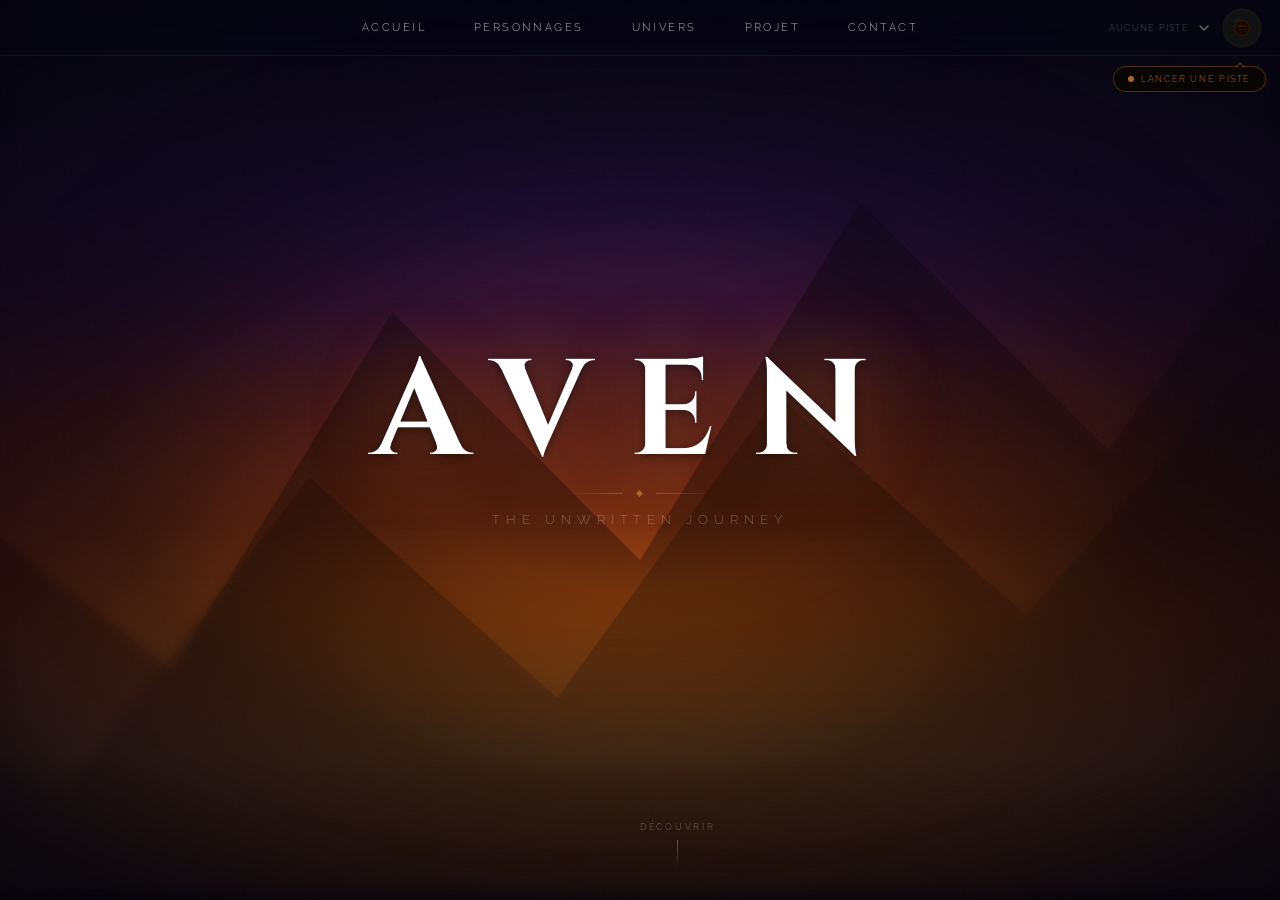
==== index.html @ 2e031a5d "d" ====
<!DOCTYPE html>
<html lang="fr">
<head>
  <meta charset="UTF-8"/>
  <meta name="viewport" content="width=device-width, initial-scale=1.0"/>
  <title>Aven — The Unwritten Journey</title>
  <link rel="preconnect" href="https://fonts.googleapis.com"/>
  <link rel="preconnect" href="https://fonts.gstatic.com" crossorigin/>
  <link href="https://fonts.googleapis.com/css2?family=Cinzel:wght@400;700&family=Raleway:wght@200;300;400;500&display=swap" rel="stylesheet"/>
  <style>
    *, *::before, *::after { margin:0; padding:0; box-sizing:border-box; }
    :root { --nav-h:56px; }
    html, body { width:100%; height:100%; overflow:hidden; background:#06060f; }
    .svg-defs { position:absolute; width:0; height:0; overflow:hidden; }

    /* ══ SCROLL ROOT ══════════════════════════════════
       scroll-behavior: smooth → le navigateur anime
       le scrollTo() avec son propre easing fluide.
       scroll-snap-type: y mandatory → ancrage aux sections
       Les deux ensemble donnent un scroll smooth + magnétique.
    ═════════════════════════════════════════════════ */
    .scroll-root {
      width:100%; height:100vh;
      overflow-y:scroll; overflow-x:hidden;
      scroll-behavior:smooth;
      scroll-snap-type:y mandatory;
      scrollbar-width:none;
    }
    .scroll-root::-webkit-scrollbar { display:none; }

    section {
      width:100vw; height:100vh;
      scroll-snap-align:start;
      position:relative; overflow:hidden;
    }

    /* ══ NAVBAR ══ */
    nav {
      position:fixed; top:0; left:0; right:0; z-index:200;
      height:var(--nav-h);
      display:flex; align-items:center; justify-content:center; gap:3rem;
      background:rgba(6,6,15,.4);
      backdrop-filter:blur(16px) saturate(1.4);
      -webkit-backdrop-filter:blur(16px) saturate(1.4);
      border-bottom:.5px solid rgba(255,255,255,.06);
      opacity:0; animation:fadeUp .8s ease .1s forwards;
    }
    nav a {
      font-family:'Raleway',sans-serif; font-weight:300;
      font-size:11px; letter-spacing:.22em; text-transform:uppercase;
      color:rgba(255,255,255,.68); text-decoration:none;
      transition:color .3s; position:relative;
    }
    nav a::after {
      content:''; position:absolute; bottom:-3px; left:0; right:0;
      height:.5px; background:rgba(200,120,48,.8);
      transform:scaleX(0); transform-origin:center; transition:transform .35s ease;
    }
    nav a:hover { color:#fff; }
    nav a:hover::after { transform:scaleX(1); }

    /* ══ VINYL ZONE ══ */
    .vinyl-zone {
      position:absolute; right:18px;
      display:flex; align-items:center; gap:9px;
    }
    .track-info { display:flex; align-items:center; gap:6px; }
    #track-label {
      font-family:'Raleway',sans-serif; font-size:9px; font-weight:300;
      letter-spacing:.14em; text-transform:uppercase;
      color:rgba(255,255,255,.3); max-width:130px;
      overflow:hidden; white-space:nowrap; text-overflow:ellipsis; transition:color .4s;
    }
    #track-label.on { color:rgba(200,120,48,.8); }
    .chevron-btn {
      background:none; border:none; cursor:pointer; padding:2px 4px;
      display:flex; align-items:center; opacity:.4; transition:opacity .2s; color:white;
    }
    .chevron-btn:hover { opacity:.9; }
    .chevron-btn svg { width:10px; height:10px; fill:currentColor; transition:transform .25s; }
    .chevron-btn.open svg { transform:rotate(180deg); }

    /* ══ DISQUE ══ */
    .vinyl { position:relative; width:40px; height:40px; cursor:pointer; flex-shrink:0; }
    .disc-wrap {
      width:40px; height:40px; border-radius:50%; overflow:hidden;
      transform-origin:center;
      animation:spin 4s linear infinite;
      animation-play-state:paused;
      transition:box-shadow .5s;
    }
    .vinyl.spinning .disc-wrap {
      animation-play-state:running;
      box-shadow:0 0 10px rgba(200,120,48,.5);
    }
    @keyframes spin { to { transform:rotate(360deg); } }
    .disc-wrap img, .disc-wrap svg.vinyl-svg { width:40px; height:40px; display:block; }
    .vinyl-icon {
      position:absolute; inset:0; border-radius:50%;
      display:flex; align-items:center; justify-content:center;
      background:rgba(0,0,0,.45); opacity:0; transition:opacity .2s;
    }
    .vinyl:hover .vinyl-icon { opacity:1; }
    .vinyl-icon svg { width:13px; height:13px; fill:rgba(255,255,255,.92); }

    /* ══ POPUP VINYL ══════════════════════════════════
       IMPORTANT : position:fixed hors de la nav pour
       éviter le clipping dû au backdrop-filter.
       Positionné juste sous la barre, aligné à droite
       sur le disque avec une flèche pointant vers le haut.
    ═════════════════════════════════════════════════ */
    #vinyl-popup {
      position:fixed;
      top:calc(var(--nav-h) + 10px);
      right:14px;
      z-index:300;
      background:rgba(10,6,2,.9);
      border:.5px solid rgba(200,120,48,.35);
      border-radius:20px;
      padding:7px 14px;
      display:flex; align-items:center; gap:7px;
      white-space:nowrap;
      pointer-events:none;
      opacity:0; transform:translateY(-6px);
      transition:opacity .5s ease, transform .5s ease;
    }
    #vinyl-popup.visible { opacity:1; transform:translateY(0); }

    /* Flèche pointant VERS LE HAUT (vers le disque dans la nav) */
    #vinyl-popup::before {
      content:'';
      position:absolute;
      bottom:100%; right:20px;
      border:5px solid transparent;
      border-bottom-color:rgba(200,120,48,.35);
    }
    /* Deuxième triangle pour fermer le gap optique */
    #vinyl-popup::after {
      content:'';
      position:absolute;
      bottom:calc(100% - 1px); right:21px;
      border:4px solid transparent;
      border-bottom-color:rgba(10,6,2,.9);
    }

    .popup-dot {
      width:6px; height:6px; border-radius:50%;
      background:rgba(200,120,48,.85); flex-shrink:0;
      animation:dotPulse 1.6s ease-in-out infinite;
    }
    @keyframes dotPulse { 0%,100%{opacity:.5;transform:scale(1)} 50%{opacity:1;transform:scale(1.3)} }
    .popup-text {
      font-family:'Raleway',sans-serif; font-size:9px; font-weight:300;
      letter-spacing:.18em; text-transform:uppercase;
      color:rgba(200,120,48,.85);
    }

    /* ══ DROPDOWN ══ */
    .dropdown {
      position:fixed; top:calc(var(--nav-h) + 6px); right:16px; width:220px; z-index:400;
      background:rgba(8,8,20,.88);
      backdrop-filter:blur(20px) saturate(1.4); -webkit-backdrop-filter:blur(20px) saturate(1.4);
      border:.5px solid rgba(255,255,255,.08); border-radius:8px; overflow:hidden;
      opacity:0; transform:translateY(-8px); pointer-events:none;
      transition:opacity .22s ease, transform .22s ease;
    }
    .dropdown.open { opacity:1; transform:translateY(0); pointer-events:all; }
    .dropdown-header {
      padding:10px 14px 8px;
      font-family:'Raleway',sans-serif; font-size:8px; letter-spacing:.18em; text-transform:uppercase;
      color:rgba(255,255,255,.25); border-bottom:.5px solid rgba(255,255,255,.06);
    }
    .track-item {
      display:flex; align-items:center; gap:10px; padding:9px 14px;
      cursor:pointer; transition:background .15s;
    }
    .track-item:hover { background:rgba(255,255,255,.05); }
    .track-item.active { background:rgba(200,120,48,.08); }
    .track-thumb { width:26px; height:26px; border-radius:4px; overflow:hidden; flex-shrink:0; }
    .track-thumb img { width:26px; height:26px; display:block; }
    .track-meta { flex:1; min-width:0; }
    .track-title {
      font-family:'Raleway',sans-serif; font-size:10px;
      color:rgba(255,255,255,.75); overflow:hidden; white-space:nowrap; text-overflow:ellipsis;
    }
    .track-item.active .track-title { color:rgba(200,120,48,.95); }
    .playing-dot {
      width:5px; height:5px; border-radius:50%; background:rgba(200,120,48,.9);
      flex-shrink:0; opacity:0; animation:blink 1.4s ease-in-out infinite;
    }
    .track-item.active .playing-dot { opacity:1; }
    @keyframes blink { 0%,100%{opacity:.5} 50%{opacity:1} }

    /* ══ SECTION 1 — HERO ══ */
    .hero { display:flex; align-items:center; justify-content:center; }
    .bg { position:absolute; inset:-60px; will-change:transform; }
    .bg-gradient {
      position:absolute; inset:0;
      background:linear-gradient(to bottom,
        #03030b 0%,#090618 9%,#150d28 18%,#200f38 27%,
        #341230 37%,#541e1a 47%,#7c3010 57%,
        #b85210 65%,#d67020 72%,#e28a34 78%,
        #c46a1a 86%,#7c381a 93%,#1e0c04 100%);
    }
    .bg-shape { position:absolute; inset:0; display:flex; align-items:flex-end; }
    .bg-shape svg { width:100%; height:100%; }
    .bg-r, .bg-b {
      position:absolute; inset:-60px; will-change:transform; pointer-events:none;
      opacity:.7; mix-blend-mode:screen;
      -webkit-mask-image:radial-gradient(ellipse 84% 80% at 50% 50%, transparent 38%, rgba(0,0,0,.65) 62%, black 84%);
      mask-image:        radial-gradient(ellipse 84% 80% at 50% 50%, transparent 38%, rgba(0,0,0,.65) 62%, black 84%);
    }
    .bg-r { filter:url(#ca-red); }
    .bg-b { filter:url(#ca-blue); }
    .bg-r .bg-gradient, .bg-b .bg-gradient {
      position:absolute; inset:0;
      background:linear-gradient(to bottom,
        #03030b 0%,#090618 9%,#150d28 18%,#200f38 27%,
        #341230 37%,#541e1a 47%,#7c3010 57%,
        #b85210 65%,#d67020 72%,#e28a34 78%,
        #c46a1a 86%,#7c381a 93%,#1e0c04 100%);
    }
    .bg-r .bg-shape, .bg-b .bg-shape { position:absolute; inset:0; display:flex; align-items:flex-end; }
    .bg-r .bg-shape svg, .bg-b .bg-shape svg { width:100%; height:100%; }
    .vignette {
      position:absolute; inset:0; z-index:3; pointer-events:none;
      background:radial-gradient(ellipse 68% 64% at 50% 48%, transparent 28%, rgba(3,3,11,.62) 62%, rgba(3,3,11,.94) 100%);
    }
    .edge-blur {
      position:absolute; inset:0; z-index:4; pointer-events:none;
      backdrop-filter:blur(7px); -webkit-backdrop-filter:blur(7px);
      -webkit-mask-image:radial-gradient(ellipse 70% 66% at 50% 48%, transparent 34%, rgba(0,0,0,.55) 54%, black 76%);
      mask-image:        radial-gradient(ellipse 70% 66% at 50% 48%, transparent 34%, rgba(0,0,0,.55) 54%, black 76%);
    }
    .noise {
      position:absolute; inset:0; z-index:5; pointer-events:none; opacity:.03;
      background-image:url("data:image/svg+xml,%3Csvg viewBox='0 0 200 200' xmlns='http://www.w3.org/2000/svg'%3E%3Cfilter id='n'%3E%3CfeTurbulence type='fractalNoise' baseFrequency='.85' numOctaves='4' stitchTiles='stitch'/%3E%3C/filter%3E%3Crect width='100%25' height='100%25' filter='url(%23n)'/%3E%3C/svg%3E");
      background-size:180px;
    }
    .hero-content {
      position:relative; z-index:10;
      display:flex; flex-direction:column; align-items:center; text-align:center;
      margin-top:calc(var(--nav-h) / -2); user-select:none;
      opacity:0; transform:translateY(14px);
      animation:fadeUp 1.4s cubic-bezier(.22,1,.36,1) .4s forwards;
    }
    .logo-text {
      font-family:'Cinzel',serif; font-weight:700;
      font-size:clamp(74px,11.5vw,136px); letter-spacing:.28em; color:#fff; line-height:1;
      text-shadow:0 0 80px rgba(200,120,48,.42),0 0 160px rgba(200,120,48,.14),0 2px 8px rgba(0,0,0,.55);
    }
    .ornament { display:flex; align-items:center; gap:14px; margin-top:10px; }
    .orn-l { height:.5px; width:56px; background:linear-gradient(to right,transparent,rgba(200,120,48,.52)); }
    .orn-l.r { background:linear-gradient(to left,transparent,rgba(200,120,48,.52)); }
    .orn-d { width:5px; height:5px; background:rgba(200,120,48,.72); transform:rotate(45deg); }
    .subtitle {
      font-family:'Raleway',sans-serif; font-weight:200;
      font-size:clamp(10px,1.2vw,13px); letter-spacing:.46em;
      color:rgba(255,255,255,.42); text-transform:uppercase; margin-top:16px;
    }
    .scroll-hint {
      position:absolute; bottom:32px; left:50%; transform:translateX(-50%);
      z-index:10; display:flex; flex-direction:column; align-items:center; gap:8px;
      cursor:pointer; opacity:0; animation:fadeUp 1s ease 2.2s forwards;
    }
    .scroll-hint span {
      font-family:'Raleway',sans-serif; font-size:9px;
      letter-spacing:.3em; text-transform:uppercase; color:rgba(255,255,255,.26); transition:color .3s;
    }
    .scroll-hint:hover span { color:rgba(255,255,255,.5); }
    .scroll-line {
      width:1px; height:28px;
      background:linear-gradient(to bottom,rgba(255,255,255,.3),transparent);
      animation:pulse 2.2s ease-in-out infinite;
    }

    /* ══ SECTION 2 — DÉCOUVRIR ══ */
    .discover {
      background:#07070f;
      display:flex; flex-direction:column; align-items:center; justify-content:center;
      padding:calc(var(--nav-h) + 32px) 48px 40px; gap:16px;
    }
    .section-label {
      font-family:'Raleway',sans-serif; font-weight:200;
      font-size:9px; letter-spacing:.35em; text-transform:uppercase;
      color:rgba(255,255,255,.22); margin-bottom:4px; align-self:flex-start;
    }
    .cards-grid {
      width:100%; max-width:1000px; flex:1;
      display:grid; grid-template-columns:1fr 1fr; grid-template-rows:1.1fr .9fr; gap:14px;
    }
    .card {
      position:relative; overflow:hidden; border-radius:6px;
      cursor:pointer; text-decoration:none;
      border:.5px solid rgba(255,255,255,.06);
      transition:border-color .3s, transform .35s cubic-bezier(.22,1,.36,1);
    }
    .card:hover { border-color:rgba(255,255,255,.14); transform:translateY(-3px); }
    .card-univers { grid-column:1 / -1; }
    .card-img {
      position:absolute; inset:0; background-size:cover; background-position:center;
      transition:transform .6s cubic-bezier(.22,1,.36,1), filter .4s;
      filter:brightness(.55) saturate(.8);
    }
    .card:hover .card-img { transform:scale(1.04); filter:brightness(.7) saturate(1); }
    .card-overlay {
      position:absolute; inset:0;
      background:linear-gradient(to top,rgba(4,4,12,.85) 0%,transparent 60%);
    }
    .card-body { position:absolute; bottom:0; left:0; right:0; padding:18px 20px; }
    .card-tag {
      font-family:'Raleway',sans-serif; font-size:8px; font-weight:400;
      letter-spacing:.22em; text-transform:uppercase; color:rgba(200,120,48,.8); margin-bottom:6px;
    }
    .card-name {
      font-family:'Cinzel',serif; font-weight:400;
      font-size:clamp(18px,2.2vw,28px); letter-spacing:.12em; color:#fff;
      text-shadow:0 2px 12px rgba(0,0,0,.6);
    }
    .card-univers .card-name { font-size:clamp(22px,3vw,38px); }

    @keyframes fadeUp { to { opacity:1; transform:translateY(0); } }
    @keyframes pulse  { 0%,100%{opacity:.3} 50%{opacity:.7} }
  </style>
</head>
<body>

<svg class="svg-defs" xmlns="http://www.w3.org/2000/svg">
  <defs>
    <filter id="ca-red"  color-interpolation-filters="sRGB">
      <feColorMatrix type="matrix" values="1 0 0 0 0  0 0 0 0 0  0 0 0 0 0  0 0 0 1 0"/>
    </filter>
    <filter id="ca-blue" color-interpolation-filters="sRGB">
      <feColorMatrix type="matrix" values="0 0 0 0 0  0 0 0 0 0  0 0 1 0 0  0 0 0 1 0"/>
    </filter>
  </defs>
</svg>

<!-- POPUP VINYL — position:fixed hors de la nav pour éviter le clipping backdrop-filter -->
<div id="vinyl-popup">
  <div class="popup-dot"></div>
  <span class="popup-text">Lancer une piste</span>
</div>

<!-- NAVBAR -->
<nav>
  <a href="index.html">Accueil</a>
  <a href="personnages.html">Personnages</a>
  <a href="univers.html">Univers</a>
  <a href="projet.html">Projet</a>
  <a href="contact.html">Contact</a>

  <div class="vinyl-zone">
    <div class="track-info">
      <span id="track-label">Aucune piste</span>
      <button class="chevron-btn" id="chevron-btn" aria-label="Liste des pistes">
        <svg viewBox="0 0 10 6"><path d="M1 1l4 4 4-4" stroke="currentColor" stroke-width="1.5" fill="none" stroke-linecap="round"/></svg>
      </button>
    </div>
    <div class="vinyl" id="vinyl">
      <div class="disc-wrap" id="disc-wrap">
        <svg id="vinyl-svg" class="vinyl-svg" viewBox="0 0 100 100" xmlns="http://www.w3.org/2000/svg">
          <circle cx="50" cy="50" r="50" fill="#111"/>
          <circle cx="50" cy="50" r="47" fill="none" stroke="#1e1e1e" stroke-width=".9"/>
          <circle cx="50" cy="50" r="43" fill="none" stroke="#1e1e1e" stroke-width=".9"/>
          <circle cx="50" cy="50" r="38" fill="none" stroke="#1a1a1a" stroke-width=".7"/>
          <circle cx="50" cy="50" r="33" fill="none" stroke="#1e1e1e" stroke-width=".7"/>
          <circle cx="50" cy="50" r="28" fill="none" stroke="#1a1a1a" stroke-width=".6"/>
          <circle cx="50" cy="50" r="23" fill="none" stroke="#1e1e1e" stroke-width=".6"/>
          <ellipse cx="38" cy="30" rx="8" ry="3.5" fill="white" opacity=".04" transform="rotate(-25 38 30)"/>
          <circle cx="50" cy="50" r="19" fill="#180a02"/>
          <circle cx="50" cy="50" r="18.5" fill="none" stroke="rgba(200,120,48,.45)" stroke-width=".7"/>
          <text x="50" y="48"   text-anchor="middle" font-family="'Cinzel',serif" font-size="5.5" fill="rgba(200,120,48,.85)" letter-spacing=".5">AVEN</text>
          <text x="50" y="55.5" text-anchor="middle" font-family="sans-serif"      font-size="2.6" fill="rgba(200,120,48,.4)"  letter-spacing=".8">JOURNEY</text>
          <circle cx="50" cy="50" r="3" fill="#0a0a0a"/>
        </svg>
        <img id="cover-img" src="" alt="" style="display:none;border-radius:50%;object-fit:cover;"/>
      </div>
      <div class="vinyl-icon">
        <svg id="i-play"  viewBox="0 0 24 24"><polygon points="6,3 20,12 6,21"/></svg>
        <svg id="i-pause" viewBox="0 0 24 24" style="display:none"><rect x="5" y="4" width="4" height="16"/><rect x="15" y="4" width="4" height="16"/></svg>
      </div>
    </div>
  </div>
</nav>

<!-- DROPDOWN -->
<div class="dropdown" id="dropdown">
  <div class="dropdown-header">Pistes</div>
  <div id="track-list"></div>
</div>

<!-- SCROLL ROOT -->
<div class="scroll-root" id="scroll-root">

  <section class="hero">
    <div class="bg" id="bg">
      <div class="bg-gradient"></div>
      <div class="bg-shape">
        <svg viewBox="0 0 1400 800" preserveAspectRatio="xMidYMax slice" xmlns="http://www.w3.org/2000/svg">
          <polygon points="0,800 180,420 360,560 520,300 700,480 860,220 1040,400 1200,180 1400,350 1400,800" fill="rgba(0,0,0,.32)"/>
          <polygon points="0,800 120,550 280,650 460,420 640,580 800,360 980,520 1140,340 1300,480 1400,440 1400,800" fill="rgba(0,0,0,.22)"/>
          <rect x="0" y="720" width="1400" height="80" fill="rgba(0,0,0,.45)"/>
          <rect x="60" y="680" width="6" height="40" fill="rgba(0,0,0,.5)"/>
          <polygon points="63,640 48,685 78,685" fill="rgba(0,0,0,.5)"/>
          <rect x="1320" y="675" width="6" height="45" fill="rgba(0,0,0,.5)"/>
          <polygon points="1323,632 1308,680 1338,680" fill="rgba(0,0,0,.5)"/>
          <rect x="1350" y="688" width="5" height="32" fill="rgba(0,0,0,.4)"/>
          <polygon points="1352,654 1340,692 1365,692" fill="rgba(0,0,0,.4)"/>
        </svg>
      </div>
    </div>
    <div class="bg-r" id="bg-r">
      <div class="bg-gradient"></div>
      <div class="bg-shape">
        <svg viewBox="0 0 1400 800" preserveAspectRatio="xMidYMax slice" xmlns="http://www.w3.org/2000/svg">
          <polygon points="0,800 180,420 360,560 520,300 700,480 860,220 1040,400 1200,180 1400,350 1400,800" fill="rgba(0,0,0,.32)"/>
          <polygon points="0,800 120,550 280,650 460,420 640,580 800,360 980,520 1140,340 1300,480 1400,440 1400,800" fill="rgba(0,0,0,.22)"/>
          <rect x="0" y="720" width="1400" height="80" fill="rgba(0,0,0,.45)"/>
          <rect x="60" y="680" width="6" height="40" fill="rgba(0,0,0,.5)"/>
          <polygon points="63,640 48,685 78,685" fill="rgba(0,0,0,.5)"/>
          <rect x="1320" y="675" width="6" height="45" fill="rgba(0,0,0,.5)"/>
          <polygon points="1323,632 1308,680 1338,680" fill="rgba(0,0,0,.5)"/>
        </svg>
      </div>
    </div>
    <div class="bg-b" id="bg-b">
      <div class="bg-gradient"></div>
      <div class="bg-shape">
        <svg viewBox="0 0 1400 800" preserveAspectRatio="xMidYMax slice" xmlns="http://www.w3.org/2000/svg">
          <polygon points="0,800 180,420 360,560 520,300 700,480 860,220 1040,400 1200,180 1400,350 1400,800" fill="rgba(0,0,0,.32)"/>
          <polygon points="0,800 120,550 280,650 460,420 640,580 800,360 980,520 1140,340 1300,480 1400,440 1400,800" fill="rgba(0,0,0,.22)"/>
          <rect x="0" y="720" width="1400" height="80" fill="rgba(0,0,0,.45)"/>
          <rect x="60" y="680" width="6" height="40" fill="rgba(0,0,0,.5)"/>
          <polygon points="63,640 48,685 78,685" fill="rgba(0,0,0,.5)"/>
          <rect x="1320" y="675" width="6" height="45" fill="rgba(0,0,0,.5)"/>
          <polygon points="1323,632 1308,680 1338,680" fill="rgba(0,0,0,.5)"/>
        </svg>
      </div>
    </div>
    <div class="vignette"></div>
    <div class="edge-blur"></div>
    <div class="noise"></div>
    <div class="hero-content">
      <div class="logo-text">AVEN</div>
      <div class="ornament">
        <div class="orn-l"></div><div class="orn-d"></div><div class="orn-l r"></div>
      </div>
      <p class="subtitle">The Unwritten Journey</p>
    </div>
    <div class="scroll-hint" id="scroll-hint">
      <span>Découvrir</span>
      <div class="scroll-line"></div>
    </div>
  </section>

  <section class="discover">
    <p class="section-label">Explorer l'univers</p>
    <div class="cards-grid">

      <a class="card card-univers" href="univers.html">
        <div class="card-img" style="background:linear-gradient(135deg,#0a0820 0%,#1a1040 35%,#0e2030 65%,#080a1a 100%);">
          <svg style="position:absolute;inset:0;width:100%;height:100%;opacity:.5" viewBox="0 0 800 300" xmlns="http://www.w3.org/2000/svg">
            <circle cx="80"  cy="60"  r="1.2" fill="white" opacity=".9"/>
            <circle cx="210" cy="30"  r=".8"  fill="white" opacity=".7"/>
            <circle cx="340" cy="80"  r="1.5" fill="white" opacity=".8"/>
            <circle cx="500" cy="20"  r="1"   fill="white" opacity=".6"/>
            <circle cx="620" cy="55"  r="1.3" fill="white" opacity=".85"/>
            <circle cx="720" cy="35"  r=".9"  fill="white" opacity=".7"/>
            <circle cx="150" cy="120" r=".7"  fill="white" opacity=".5"/>
            <circle cx="400" cy="140" r="1.1" fill="white" opacity=".75"/>
            <circle cx="560" cy="100" r=".8"  fill="white" opacity=".6"/>
            <circle cx="680" cy="130" r="1.4" fill="white" opacity=".8"/>
            <circle cx="50"  cy="180" r=".9"  fill="white" opacity=".55"/>
            <circle cx="280" cy="200" r="1"   fill="white" opacity=".65"/>
            <circle cx="750" cy="180" r=".7"  fill="white" opacity=".6"/>
            <line x1="80"  y1="60"  x2="210" y2="30"  stroke="rgba(180,160,255,.15)" stroke-width=".8"/>
            <line x1="210" y1="30"  x2="340" y2="80"  stroke="rgba(180,160,255,.15)" stroke-width=".8"/>
            <line x1="500" y1="20"  x2="620" y2="55"  stroke="rgba(180,160,255,.12)" stroke-width=".8"/>
            <line x1="340" y1="80"  x2="500" y2="20"  stroke="rgba(180,160,255,.1)"  stroke-width=".8"/>
            <line x1="400" y1="140" x2="560" y2="100" stroke="rgba(180,160,255,.12)" stroke-width=".8"/>
            <line x1="560" y1="100" x2="680" y2="130" stroke="rgba(180,160,255,.1)"  stroke-width=".8"/>
          </svg>
        </div>
        <div class="card-overlay"></div>
        <div class="card-body">
          <p class="card-tag">Lore & Worldbuilding</p>
          <h2 class="card-name">Univers</h2>
        </div>
      </a>

      <a class="card" href="personnages.html">
        <div class="card-img" style="background:linear-gradient(135deg,#1a0a10 0%,#3a1020 40%,#1e0c14 100%);">
          <svg style="position:absolute;inset:0;width:100%;height:100%;opacity:.45" viewBox="0 0 400 300" xmlns="http://www.w3.org/2000/svg">
            <ellipse cx="140" cy="100" rx="18" ry="20" fill="rgba(255,200,160,.6)"/>
            <rect x="122" y="118" width="36" height="80" rx="6" fill="rgba(255,200,160,.4)"/>
            <ellipse cx="260" cy="90"  rx="16" ry="18" fill="rgba(180,220,255,.6)"/>
            <rect x="244" y="106" width="32" height="75" rx="5" fill="rgba(180,220,255,.4)"/>
            <ellipse cx="200" cy="108" rx="14" ry="16" fill="rgba(255,220,180,.5)"/>
            <rect x="186" y="122" width="28" height="70" rx="5" fill="rgba(255,220,180,.3)"/>
          </svg>
        </div>
        <div class="card-overlay"></div>
        <div class="card-body">
          <p class="card-tag">Casting</p>
          <h2 class="card-name">Personnages</h2>
        </div>
      </a>

      <a class="card" href="projet.html">
        <div class="card-img" style="background:linear-gradient(135deg,#080e1a 0%,#0e1e30 40%,#0a1420 100%);">
          <svg style="position:absolute;inset:0;width:100%;height:100%;opacity:.4" viewBox="0 0 400 300" xmlns="http://www.w3.org/2000/svg">
            <rect x="100" y="60" width="200" height="180" rx="4" fill="none" stroke="rgba(200,180,140,.4)" stroke-width="1.5"/>
            <rect x="108" y="68" width="184" height="164" rx="3" fill="none" stroke="rgba(200,180,140,.2)" stroke-width=".8"/>
            <line x1="130" y1="100" x2="270" y2="100" stroke="rgba(200,180,140,.3)"  stroke-width=".8"/>
            <line x1="130" y1="116" x2="270" y2="116" stroke="rgba(200,180,140,.25)" stroke-width=".8"/>
            <line x1="130" y1="132" x2="240" y2="132" stroke="rgba(200,180,140,.2)"  stroke-width=".8"/>
            <line x1="130" y1="148" x2="260" y2="148" stroke="rgba(200,180,140,.2)"  stroke-width=".8"/>
            <line x1="130" y1="164" x2="220" y2="164" stroke="rgba(200,180,140,.15)" stroke-width=".8"/>
            <rect x="100" y="60" width="8" height="180" rx="4" fill="rgba(200,140,60,.25)"/>
          </svg>
        </div>
        <div class="card-overlay"></div>
        <div class="card-body">
          <p class="card-tag">Light Novel</p>
          <h2 class="card-name">Projet</h2>
        </div>
      </a>

    </div>
  </section>

</div>

<audio id="player" preload="metadata"></audio>

<script>
/* ══ COVERS ══ */
function makeCover(c1,c2){
  return 'data:image/svg+xml;charset=utf-8,'+encodeURIComponent(
    `<svg xmlns='http://www.w3.org/2000/svg' viewBox='0 0 100 100'>
      <polygon points='0,0 100,0 0,100' fill='${c1}'/>
      <polygon points='100,0 100,100 0,100' fill='${c2}'/>
    </svg>`);
}
const tracks=[
  {title:'Sunken Era',src:'sunken_era.mp3',cover:'sunken_era.jpg'},
  {title:'Le Désert de Sel',    src:null,cover:makeCover('#1a3a8c','#7a20c8')},
  {title:'Nuit à Albarossa',   src:null,cover:makeCover('#0e4a2e','#1e6888')},
];

/* ══ DOM ══ */
const player     = document.getElementById('player');
const vinyl      = document.getElementById('vinyl');
const vinylSvg   = document.getElementById('vinyl-svg');
const coverImg   = document.getElementById('cover-img');
const trackLabel = document.getElementById('track-label');
const trackList  = document.getElementById('track-list');
const dropdown   = document.getElementById('dropdown');
const chevronBtn = document.getElementById('chevron-btn');
const iPlay      = document.getElementById('i-play');
const iPause     = document.getElementById('i-pause');
const scrollRoot = document.getElementById('scroll-root');
const scrollHint = document.getElementById('scroll-hint');
const vinylPopup = document.getElementById('vinyl-popup');

let currentIdx=-1, isPlaying=false, ddOpen=false;
/* currentSection sert à bloquer le wheel quand le smooth scroll tourne encore */
let currentSection=0, scrollLocked=false;

/* ── Build dropdown ── */
tracks.forEach((t,i)=>{
  const el=document.createElement('div');
  el.className='track-item';
  el.innerHTML=`<div class="track-thumb"><img src="${t.cover}" alt="${t.title}"></div>
    <div class="track-meta"><div class="track-title">${t.title}</div></div>
    <div class="playing-dot"></div>`;
  el.addEventListener('click',()=>selectTrack(i));
  trackList.appendChild(el);
});

/* ── Popup : apparaît 2.5s après chargement si rien joué ── */
const popupTimer=setTimeout(()=>{ if(currentIdx===-1) vinylPopup.classList.add('visible'); },2500);
function hidePopup(){ vinylPopup.classList.remove('visible'); clearTimeout(popupTimer); }

/* ── Sélection piste ── */
function selectTrack(idx){
  hidePopup();
  currentIdx=idx;
  const t=tracks[idx];
  vinylSvg.style.display='none';
  coverImg.src=t.cover; coverImg.style.display='block';
  trackLabel.textContent=t.title; trackLabel.classList.add('on');
  if(t.src){ player.src=t.src; player.play().then(()=>setState(true)).catch(()=>setState(true)); }
  else{ setState(true); }
  document.querySelectorAll('.track-item').forEach((el,i)=>el.classList.toggle('active',i===idx));
  closeDropdown();
}

function setState(on){
  isPlaying=on;
  vinyl.classList.toggle('spinning',on);
  iPlay.style.display =on?'none' :'block';
  iPause.style.display=on?'block':'none';
}

vinyl.addEventListener('click',()=>{
  if(currentIdx===-1){toggleDropdown();return;}
  if(isPlaying){ if(tracks[currentIdx].src) player.pause(); setState(false); }
  else         { if(tracks[currentIdx].src) player.play().catch(()=>{}); setState(true); }
});
player.addEventListener('ended',()=>selectTrack((currentIdx+1)%tracks.length));

/* ── Dropdown ── */
function openDropdown() { ddOpen=true;  dropdown.classList.add('open');    chevronBtn.classList.add('open');    hidePopup(); }
function closeDropdown(){ ddOpen=false; dropdown.classList.remove('open'); chevronBtn.classList.remove('open'); }
function toggleDropdown(){ ddOpen?closeDropdown():openDropdown(); }
chevronBtn.addEventListener('click',e=>{e.stopPropagation();toggleDropdown();});
document.addEventListener('click',e=>{
  if(ddOpen&&!dropdown.contains(e.target)&&!chevronBtn.contains(e.target)) closeDropdown();
});

/* ══ SCROLL SMOOTH + SNAP ════════════════════════════════════════════════
   On laisse CSS scroll-snap gérer l'ancrage.
   On intercale juste un debounce sur la molette pour que chaque coup
   de roue = exactement un changement de section, proprement animé
   par scroll-behavior:smooth du navigateur (easing natif = très fluide).
══════════════════════════════════════════════════════════════════════════ */
const SECTIONS=2;

function goTo(idx){
  idx=Math.max(0,Math.min(SECTIONS-1,idx));
  if(idx===currentSection||scrollLocked) return;
  scrollLocked=true;
  currentSection=idx;
  scrollRoot.scrollTo({top:idx*scrollRoot.clientHeight,behavior:'smooth'});
  /* Le smooth scroll natif dure ~500-800ms selon le navigateur */
  setTimeout(()=>{ scrollLocked=false; },900);
  /* Stoppe le parallax en section 2 */
  if(idx>0){tx=0;ty=0;}
}

/* Molette : un tick = une section */
let wheelDelta=0, wheelTimer=null;
scrollRoot.addEventListener('wheel',e=>{
  e.preventDefault();
  wheelDelta+=e.deltaY;
  clearTimeout(wheelTimer);
  wheelTimer=setTimeout(()=>{
    if(Math.abs(wheelDelta)>20) goTo(currentSection+(wheelDelta>0?1:-1));
    wheelDelta=0;
  },60);
},{passive:false});

/* Clavier */
document.addEventListener('keydown',e=>{
  if(e.key==='ArrowDown'||e.key==='PageDown') goTo(currentSection+1);
  if(e.key==='ArrowUp'  ||e.key==='PageUp'  ) goTo(currentSection-1);
});

/* Bouton Découvrir */
scrollHint.addEventListener('click',()=>goTo(1));

/* ══ PARALLAX ════════════════════════════════════════════════════════════ */
const bg=document.getElementById('bg');
const bgR=document.getElementById('bg-r');
const bgB=document.getElementById('bg-b');
const FORCE=32,SMOOTH=0.055,CA_OFF=6;
let tx=0,ty=0,cx=0,cy=0;

document.addEventListener('mousemove',e=>{
  if(currentSection!==0) return;
  tx=(e.clientX/innerWidth -.5)*FORCE;
  ty=(e.clientY/innerHeight-.5)*FORCE;
});

(function raf(){
  cx+=(tx-cx)*SMOOTH; cy+=(ty-cy)*SMOOTH;
  const sc='scale(1.08)';
  bg.style.transform =`translate(${cx}px,${cy}px) ${sc}`;
  bgR.style.transform=`translate(${cx-CA_OFF}px,${cy-2}px) ${sc}`;
  bgB.style.transform=`translate(${cx+CA_OFF}px,${cy+2}px) ${sc}`;
  requestAnimationFrame(raf);
})();

/* Sauvegarde état audio avant navigation */
window.addEventListener('beforeunload',()=>{
  if(currentIdx>=0){
    sessionStorage.setItem('aven-player',JSON.stringify({
      idx:currentIdx, playing:isPlaying,
      time:tracks[currentIdx].src?player.currentTime:0
    }));
  }
});
</script>
</body>
</html>
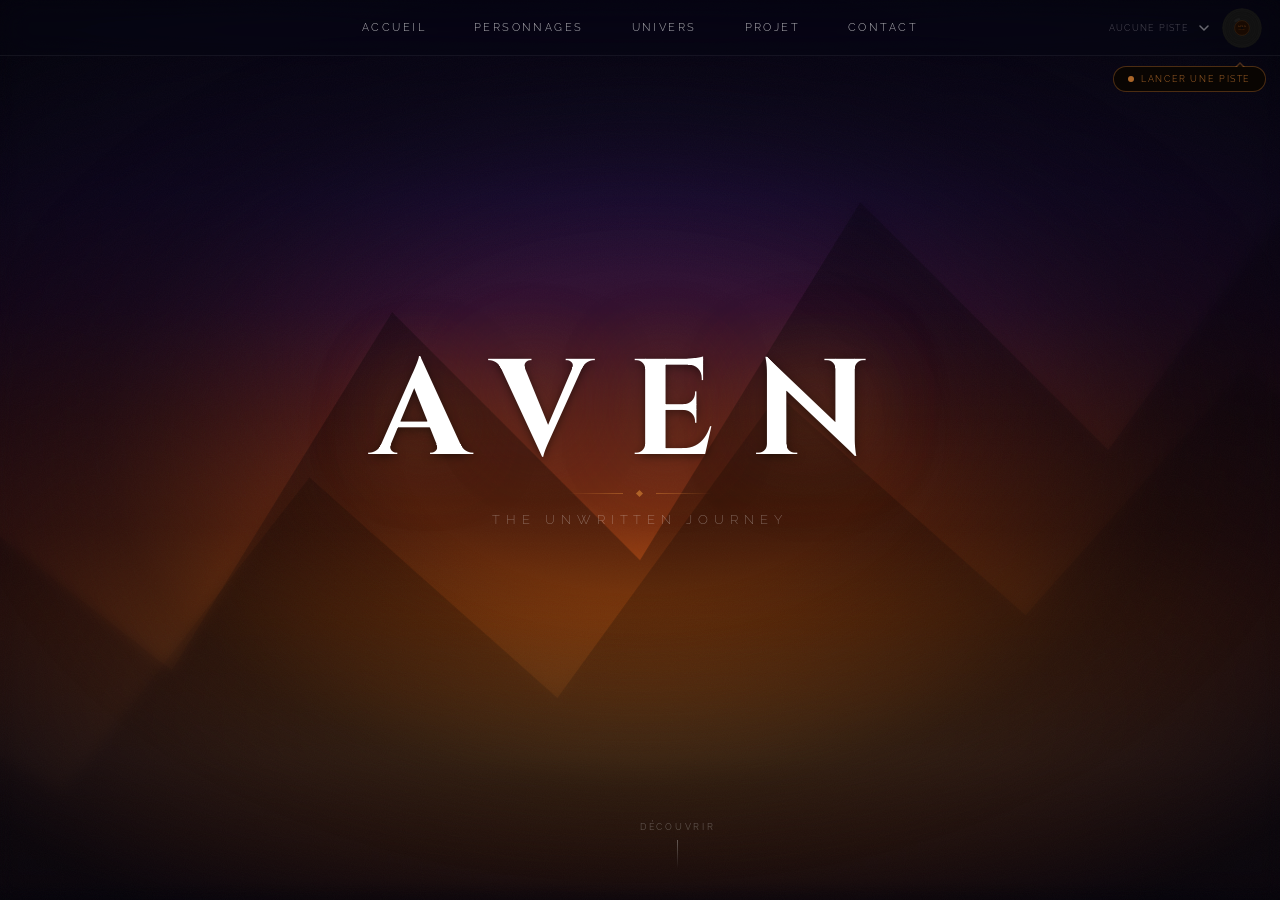
==== commit a3555bd8: "2" ====
--- a/index.html
+++ b/index.html
@@ -61,8 +61,10 @@
 
     /* ══ VINYL ZONE ══ */
     .vinyl-zone {
-      position:absolute; right:18px;
+      position:fixed; right:18px; top:0;
+      height:var(--nav-h);
       display:flex; align-items:center; gap:9px;
+      z-index:201;
     }
     .track-info { display:flex; align-items:center; gap:6px; }
     #track-label {
@@ -579,6 +581,26 @@
   trackList.appendChild(el);
 });
 
+/* ── Restauration sessionStorage (retour depuis une autre page) ── */
+try{
+  const saved=JSON.parse(sessionStorage.getItem('aven-player')||'null');
+  if(saved&&saved.idx>=0&&saved.idx<tracks.length){
+    const t=tracks[saved.idx];
+    currentIdx=saved.idx;
+    vinylSvg.style.display='none';
+    coverImg.src=t.cover; coverImg.style.display='block';
+    trackLabel.textContent=t.title; trackLabel.classList.add('on');
+    document.querySelectorAll('.track-item').forEach((el,i)=>el.classList.toggle('active',i===saved.idx));
+    if(t.src&&saved.playing){
+      player.src=t.src;
+      if(saved.time) player.currentTime=saved.time;
+      player.play().then(()=>setState(true)).catch(()=>setState(saved.playing));
+    } else {
+      setState(saved.playing||false);
+    }
+  }
+}catch(e){}
+
 /* ── Popup : apparaît 2.5s après chargement si rien joué ── */
 const popupTimer=setTimeout(()=>{ if(currentIdx===-1) vinylPopup.classList.add('visible'); },2500);
 function hidePopup(){ vinylPopup.classList.remove('visible'); clearTimeout(popupTimer); }
@@ -609,7 +631,10 @@
   if(isPlaying){ if(tracks[currentIdx].src) player.pause(); setState(false); }
   else         { if(tracks[currentIdx].src) player.play().catch(()=>{}); setState(true); }
 });
-player.addEventListener('ended',()=>selectTrack((currentIdx+1)%tracks.length));
+player.addEventListener('ended',()=>{
+  if(tracks.length===1){ player.currentTime=0; player.play().catch(()=>{}); }
+  else { selectTrack((currentIdx+1)%tracks.length); }
+});
 
 /* ── Dropdown ── */
 function openDropdown() { ddOpen=true;  dropdown.classList.add('open');    chevronBtn.classList.add('open');    hidePopup(); }
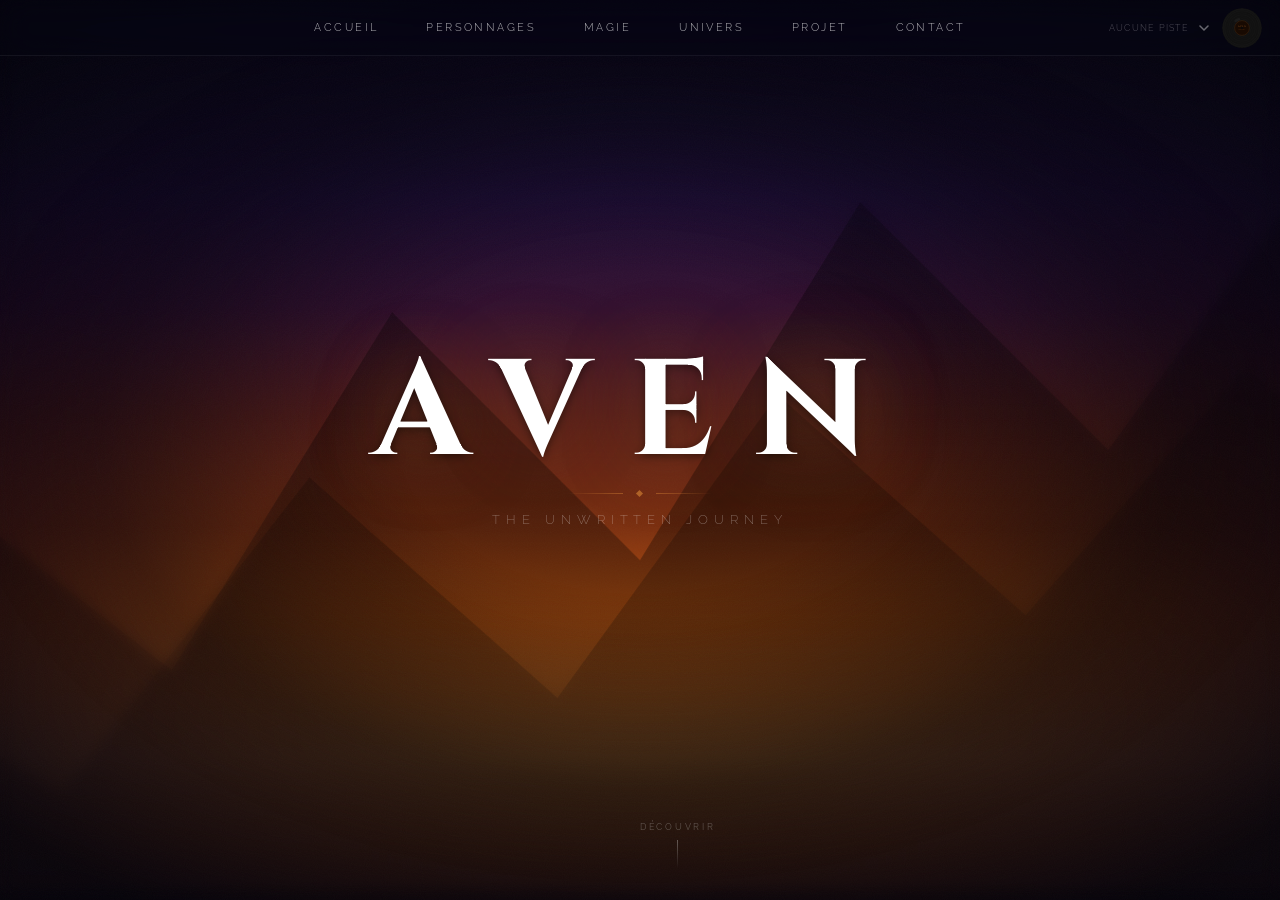
==== commit 3815450e: "6" ====
--- a/index.html
+++ b/index.html
@@ -348,6 +348,7 @@
 <nav>
   <a href="index.html">Accueil</a>
   <a href="personnages.html">Personnages</a>
+  <a href="magie.html">Magie</a>
   <a href="univers.html">Univers</a>
   <a href="projet.html">Projet</a>
   <a href="contact.html">Contact</a>
@@ -546,7 +547,7 @@
     </svg>`);
 }
 const tracks=[
-  {title:'Sunken Era',src:'sunken_era.mp3',cover:'sunken_era.jpg'},
+  {title:'Aube sur la Montagne',src:null,cover:makeCover('#c84030','#e8a020')},
   {title:'Le Désert de Sel',    src:null,cover:makeCover('#1a3a8c','#7a20c8')},
   {title:'Nuit à Albarossa',   src:null,cover:makeCover('#0e4a2e','#1e6888')},
 ];
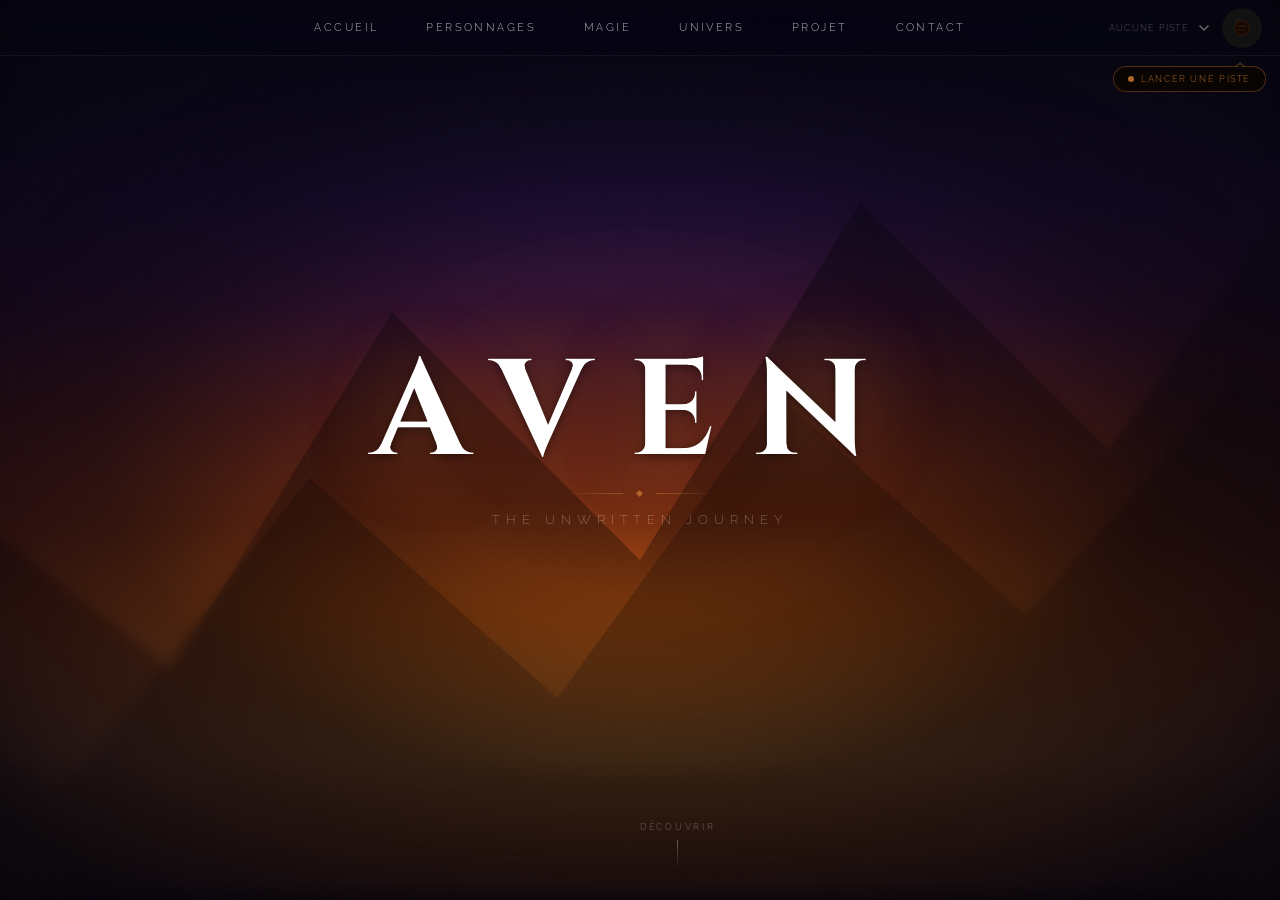
==== commit c57a5a03: "9" ====
--- a/index.html
+++ b/index.html
@@ -323,7 +323,85 @@
 
     @keyframes fadeUp { to { opacity:1; transform:translateY(0); } }
     @keyframes pulse  { 0%,100%{opacity:.3} 50%{opacity:.7} }
-  </style>
+  
+
+    /* nav-links wrapper (créé par JS hamburger) */
+    .nav-links { display:flex; align-items:center; gap:3rem; }
+    .nav-hamburger { display:none; }
+    /* ══ RESPONSIVE ══════════════════════════════════════════════ */
+    @media (max-width: 900px) {
+      nav { gap: 1.8rem; }
+    }
+    @media (max-width: 680px) {
+      /* Hamburger menu */
+      .nav-links { display:none; flex-direction:column; position:fixed; top:var(--nav-h); left:0; right:0; z-index:199; background:rgba(6,6,15,.97); backdrop-filter:blur(20px); -webkit-backdrop-filter:blur(20px); border-bottom:.5px solid rgba(255,255,255,.06); padding:16px 0; gap:0; }
+      .nav-links.open { display:flex; }
+      .nav-links a { padding:13px 28px; font-size:12px; letter-spacing:.2em; border-bottom:.5px solid rgba(255,255,255,.04); color:rgba(255,255,255,.7); }
+      .nav-links a:last-child { border:none; }
+      .nav-hamburger { display:flex; flex-direction:column; gap:5px; cursor:pointer; padding:8px; margin-left:auto; z-index:202; position:fixed; left:16px; top:50%; transform:translateY(-50%); margin-top:0; margin-left:0; }
+      .nav-hamburger.fixed { top:calc(var(--nav-h)/2); }
+      .ham-line { width:22px; height:1.5px; background:rgba(255,255,255,.65); border-radius:2px; transition:transform .3s, opacity .3s; }
+      .nav-hamburger.open .ham-line:nth-child(1) { transform:translateY(6.5px) rotate(45deg); }
+      .nav-hamburger.open .ham-line:nth-child(2) { opacity:0; }
+      .nav-hamburger.open .ham-line:nth-child(3) { transform:translateY(-6.5px) rotate(-45deg); }
+      /* Reduce vinyl zone */
+      .vinyl-zone { right:12px; }
+      #track-label { max-width:80px; display:none; }
+    }
+    /* ── index.html ── */
+    @media (max-width:680px) {
+      .logo-text { font-size:clamp(48px,16vw,80px) !important; letter-spacing:.18em !important; }
+      .subtitle { letter-spacing:.28em !important; }
+      .cards-grid { grid-template-columns:1fr !important; grid-template-rows:auto !important; gap:12px !important; }
+      .card-univers { grid-column:1 !important; }
+      .discover { padding:calc(var(--nav-h) + 20px) 20px 28px !important; gap:12px !important; }
+    }
+    /* ── personnages ── */
+    @media (max-width:680px) {
+      .chars-grid { grid-template-columns:repeat(2,1fr) !important; gap:10px !important; }
+      .page-inner { padding:28px 20px 60px !important; }
+      .filter-bar { gap:5px !important; }
+      #char-panel { width:100vw !important; border-left:none !important; border-top:.5px solid rgba(255,255,255,.07); }
+      .panel-header { padding:20px 20px 14px !important; }
+      .cs-section-header { padding:13px 20px !important; }
+      .cs-section-inner { padding:0 20px 18px !important; }
+    }
+    @media (max-width:400px) {
+      .chars-grid { grid-template-columns:1fr !important; }
+    }
+    /* ── magie ── */
+    @media (max-width:900px) {
+      .magic-grid { grid-template-columns:repeat(2,1fr) !important; }
+      .page-inner { padding:24px 24px 20px !important; }
+    }
+    @media (max-width:560px) {
+      .magic-grid { grid-template-columns:1fr !important; overflow-y:auto; }
+      .magic-card { min-height:160px; }
+    }
+    /* ── univers ── */
+    @media (max-width:680px) {
+      .conts-grid { grid-template-columns:repeat(2,1fr) !important; gap:10px !important; }
+      .page-inner { padding:28px 20px 40px !important; }
+      .map-hint-text { display:none; }
+    }
+    @media (max-width:420px) {
+      .conts-grid { grid-template-columns:1fr !important; }
+    }
+    /* ── continent pages ── */
+    @media (max-width:680px) {
+      .continent-layout { grid-template-columns:1fr !important; }
+      .page-inner { padding:28px 24px 60px !important; }
+      .cont-minimap { display:none; }
+      .bc-link { font-size:8px; letter-spacing:.1em; }
+      .back-btn { padding:6px 12px !important; font-size:8px !important; }
+    }
+    /* ── modal ── */
+    @media (max-width:680px) {
+      #magic-modal { width:100vw !important; max-height:95vh !important; top:auto !important; bottom:0 !important; left:0 !important; transform:none !important; border-radius:10px 10px 0 0 !important; }
+      #magic-modal.open { transform:none !important; }
+    }
+
+    </style>
 </head>
 <body>
 
@@ -547,7 +625,7 @@
     </svg>`);
 }
 const tracks=[
-  {title:'Aube sur la Montagne',src:null,cover:makeCover('#c84030','#e8a020')},
+  {title:'Sunken Era',src:'sunken_era.mp3',cover:'sunken_era.jpg'},
   {title:'Le Désert de Sel',    src:null,cover:makeCover('#1a3a8c','#7a20c8')},
   {title:'Nuit à Albarossa',   src:null,cover:makeCover('#0e4a2e','#1e6888')},
 ];
@@ -718,6 +796,33 @@
     }));
   }
 });
+
+/* ── Hamburger responsive ── */
+(function(){
+  var nav = document.querySelector('nav');
+  if(!nav) return;
+  // Wrap all <a> inside nav into .nav-links div
+  var links = nav.querySelectorAll('a');
+  var wrapper = document.createElement('div');
+  wrapper.className = 'nav-links';
+  links.forEach(function(a){ wrapper.appendChild(a); });
+  nav.insertBefore(wrapper, nav.firstChild);
+  // Create hamburger
+  var ham = document.createElement('div');
+  ham.className = 'nav-hamburger fixed';
+  ham.setAttribute('aria-label','Menu');
+  ham.innerHTML = '<div class="ham-line"></div><div class="ham-line"></div><div class="ham-line"></div>';
+  nav.appendChild(ham);
+  ham.addEventListener('click', function(){
+    ham.classList.toggle('open');
+    wrapper.classList.toggle('open');
+  });
+  // Close on link click
+  wrapper.querySelectorAll('a').forEach(function(a){
+    a.addEventListener('click', function(){ ham.classList.remove('open'); wrapper.classList.remove('open'); });
+  });
+})();
+
 </script>
 </body>
 </html>
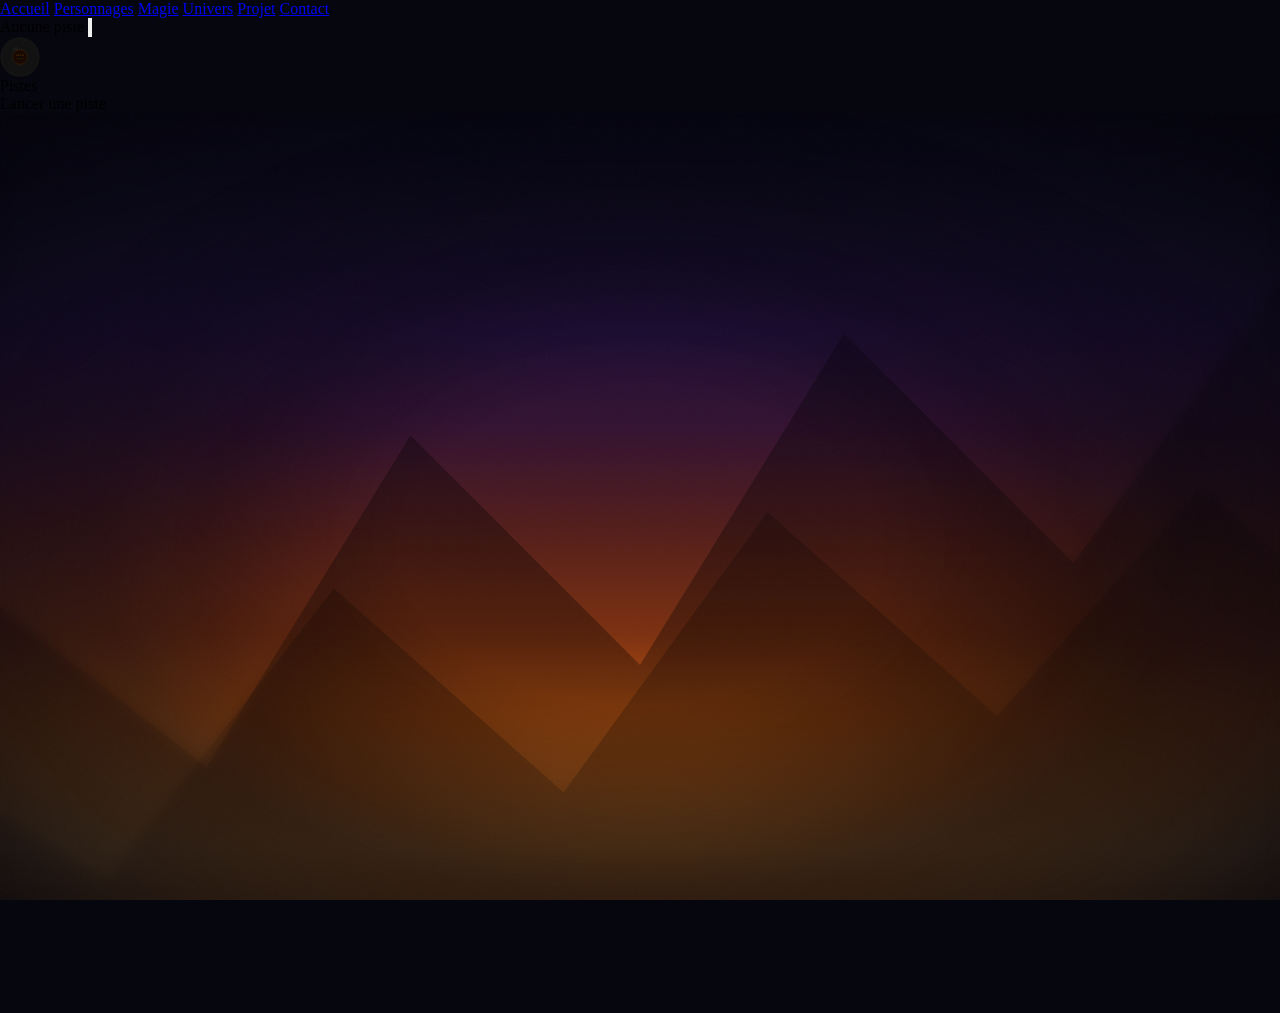
==== commit 095019bb: "10" ====
--- a/index.html
+++ b/index.html
@@ -6,9 +6,10 @@
   <title>Aven — The Unwritten Journey</title>
   <link rel="preconnect" href="https://fonts.googleapis.com"/>
   <link rel="preconnect" href="https://fonts.gstatic.com" crossorigin/>
-  <link href="https://fonts.googleapis.com/css2?family=Cinzel:wght@400;700&family=Raleway:wght@200;300;400;500&display=swap" rel="stylesheet"/>
-  <style>
-    *, *::before, *::after { margin:0; padding:0; box-sizing:border-box; }
+  <link href="https://fonts.googleapis.com/css2?family=Cinzel:wght@400;600;700&family=Raleway:wght@200;300;400;500&family=DM+Sans:wght@300;400&display=swap" rel="stylesheet"/>
+  <link rel="stylesheet" href="css/shared.css"/>
+  
+  <style>*, *::before, *::after { margin:0; padding:0; box-sizing:border-box; }
     :root { --nav-h:56px; }
     html, body { width:100%; height:100%; overflow:hidden; background:#06060f; }
     .svg-defs { position:absolute; width:0; height:0; overflow:hidden; }
@@ -34,54 +35,8 @@
       position:relative; overflow:hidden;
     }
 
-    /* ══ NAVBAR ══ */
-    nav {
-      position:fixed; top:0; left:0; right:0; z-index:200;
-      height:var(--nav-h);
-      display:flex; align-items:center; justify-content:center; gap:3rem;
-      background:rgba(6,6,15,.4);
-      backdrop-filter:blur(16px) saturate(1.4);
-      -webkit-backdrop-filter:blur(16px) saturate(1.4);
-      border-bottom:.5px solid rgba(255,255,255,.06);
-      opacity:0; animation:fadeUp .8s ease .1s forwards;
-    }
-    nav a {
-      font-family:'Raleway',sans-serif; font-weight:300;
-      font-size:11px; letter-spacing:.22em; text-transform:uppercase;
-      color:rgba(255,255,255,.68); text-decoration:none;
-      transition:color .3s; position:relative;
-    }
-    nav a::after {
-      content:''; position:absolute; bottom:-3px; left:0; right:0;
-      height:.5px; background:rgba(200,120,48,.8);
-      transform:scaleX(0); transform-origin:center; transition:transform .35s ease;
-    }
-    nav a:hover { color:#fff; }
-    nav a:hover::after { transform:scaleX(1); }
-
-    /* ══ VINYL ZONE ══ */
-    .vinyl-zone {
-      position:fixed; right:18px; top:0;
-      height:var(--nav-h);
-      display:flex; align-items:center; gap:9px;
-      z-index:201;
-    }
-    .track-info { display:flex; align-items:center; gap:6px; }
-    #track-label {
-      font-family:'Raleway',sans-serif; font-size:9px; font-weight:300;
-      letter-spacing:.14em; text-transform:uppercase;
-      color:rgba(255,255,255,.3); max-width:130px;
-      overflow:hidden; white-space:nowrap; text-overflow:ellipsis; transition:color .4s;
-    }
-    #track-label.on { color:rgba(200,120,48,.8); }
-    .chevron-btn {
-      background:none; border:none; cursor:pointer; padding:2px 4px;
-      display:flex; align-items:center; opacity:.4; transition:opacity .2s; color:white;
-    }
-    .chevron-btn:hover { opacity:.9; }
-    .chevron-btn svg { width:10px; height:10px; fill:currentColor; transition:transform .25s; }
-    .chevron-btn.open svg { transform:rotate(180deg); }
-
+    
+    
     /* ══ DISQUE ══ */
     .vinyl { position:relative; width:40px; height:40px; cursor:pointer; flex-shrink:0; }
     .disc-wrap {
@@ -94,8 +49,7 @@
     .vinyl.spinning .disc-wrap {
       animation-play-state:running;
       box-shadow:0 0 10px rgba(200,120,48,.5);
-    }
-    @keyframes spin { to { transform:rotate(360deg); } }
+    } }
     .disc-wrap img, .disc-wrap svg.vinyl-svg { width:40px; height:40px; display:block; }
     .vinyl-icon {
       position:absolute; inset:0; border-radius:50%;
@@ -105,94 +59,8 @@
     .vinyl:hover .vinyl-icon { opacity:1; }
     .vinyl-icon svg { width:13px; height:13px; fill:rgba(255,255,255,.92); }
 
-    /* ══ POPUP VINYL ══════════════════════════════════
-       IMPORTANT : position:fixed hors de la nav pour
-       éviter le clipping dû au backdrop-filter.
-       Positionné juste sous la barre, aligné à droite
-       sur le disque avec une flèche pointant vers le haut.
-    ═════════════════════════════════════════════════ */
-    #vinyl-popup {
-      position:fixed;
-      top:calc(var(--nav-h) + 10px);
-      right:14px;
-      z-index:300;
-      background:rgba(10,6,2,.9);
-      border:.5px solid rgba(200,120,48,.35);
-      border-radius:20px;
-      padding:7px 14px;
-      display:flex; align-items:center; gap:7px;
-      white-space:nowrap;
-      pointer-events:none;
-      opacity:0; transform:translateY(-6px);
-      transition:opacity .5s ease, transform .5s ease;
-    }
-    #vinyl-popup.visible { opacity:1; transform:translateY(0); }
-
-    /* Flèche pointant VERS LE HAUT (vers le disque dans la nav) */
-    #vinyl-popup::before {
-      content:'';
-      position:absolute;
-      bottom:100%; right:20px;
-      border:5px solid transparent;
-      border-bottom-color:rgba(200,120,48,.35);
-    }
-    /* Deuxième triangle pour fermer le gap optique */
-    #vinyl-popup::after {
-      content:'';
-      position:absolute;
-      bottom:calc(100% - 1px); right:21px;
-      border:4px solid transparent;
-      border-bottom-color:rgba(10,6,2,.9);
-    }
-
-    .popup-dot {
-      width:6px; height:6px; border-radius:50%;
-      background:rgba(200,120,48,.85); flex-shrink:0;
-      animation:dotPulse 1.6s ease-in-out infinite;
-    }
-    @keyframes dotPulse { 0%,100%{opacity:.5;transform:scale(1)} 50%{opacity:1;transform:scale(1.3)} }
-    .popup-text {
-      font-family:'Raleway',sans-serif; font-size:9px; font-weight:300;
-      letter-spacing:.18em; text-transform:uppercase;
-      color:rgba(200,120,48,.85);
-    }
-
-    /* ══ DROPDOWN ══ */
-    .dropdown {
-      position:fixed; top:calc(var(--nav-h) + 6px); right:16px; width:220px; z-index:400;
-      background:rgba(8,8,20,.88);
-      backdrop-filter:blur(20px) saturate(1.4); -webkit-backdrop-filter:blur(20px) saturate(1.4);
-      border:.5px solid rgba(255,255,255,.08); border-radius:8px; overflow:hidden;
-      opacity:0; transform:translateY(-8px); pointer-events:none;
-      transition:opacity .22s ease, transform .22s ease;
-    }
-    .dropdown.open { opacity:1; transform:translateY(0); pointer-events:all; }
-    .dropdown-header {
-      padding:10px 14px 8px;
-      font-family:'Raleway',sans-serif; font-size:8px; letter-spacing:.18em; text-transform:uppercase;
-      color:rgba(255,255,255,.25); border-bottom:.5px solid rgba(255,255,255,.06);
-    }
-    .track-item {
-      display:flex; align-items:center; gap:10px; padding:9px 14px;
-      cursor:pointer; transition:background .15s;
-    }
-    .track-item:hover { background:rgba(255,255,255,.05); }
-    .track-item.active { background:rgba(200,120,48,.08); }
-    .track-thumb { width:26px; height:26px; border-radius:4px; overflow:hidden; flex-shrink:0; }
-    .track-thumb img { width:26px; height:26px; display:block; }
-    .track-meta { flex:1; min-width:0; }
-    .track-title {
-      font-family:'Raleway',sans-serif; font-size:10px;
-      color:rgba(255,255,255,.75); overflow:hidden; white-space:nowrap; text-overflow:ellipsis;
-    }
-    .track-item.active .track-title { color:rgba(200,120,48,.95); }
-    .playing-dot {
-      width:5px; height:5px; border-radius:50%; background:rgba(200,120,48,.9);
-      flex-shrink:0; opacity:0; animation:blink 1.4s ease-in-out infinite;
-    }
-    .track-item.active .playing-dot { opacity:1; }
-    @keyframes blink { 0%,100%{opacity:.5} 50%{opacity:1} }
-
+    
+    
     /* ══ SECTION 1 — HERO ══ */
     .hero { display:flex; align-items:center; justify-content:center; }
     .bg { position:absolute; inset:-60px; will-change:transform; }
@@ -320,109 +188,9 @@
       text-shadow:0 2px 12px rgba(0,0,0,.6);
     }
     .card-univers .card-name { font-size:clamp(22px,3vw,38px); }
-
-    @keyframes fadeUp { to { opacity:1; transform:translateY(0); } }
-    @keyframes pulse  { 0%,100%{opacity:.3} 50%{opacity:.7} }
-  
-
-    /* nav-links wrapper (créé par JS hamburger) */
-    .nav-links { display:flex; align-items:center; gap:3rem; }
-    .nav-hamburger { display:none; }
-    /* ══ RESPONSIVE ══════════════════════════════════════════════ */
-    @media (max-width: 900px) {
-      nav { gap: 1.8rem; }
-    }
-    @media (max-width: 680px) {
-      /* Hamburger menu */
-      .nav-links { display:none; flex-direction:column; position:fixed; top:var(--nav-h); left:0; right:0; z-index:199; background:rgba(6,6,15,.97); backdrop-filter:blur(20px); -webkit-backdrop-filter:blur(20px); border-bottom:.5px solid rgba(255,255,255,.06); padding:16px 0; gap:0; }
-      .nav-links.open { display:flex; }
-      .nav-links a { padding:13px 28px; font-size:12px; letter-spacing:.2em; border-bottom:.5px solid rgba(255,255,255,.04); color:rgba(255,255,255,.7); }
-      .nav-links a:last-child { border:none; }
-      .nav-hamburger { display:flex; flex-direction:column; gap:5px; cursor:pointer; padding:8px; margin-left:auto; z-index:202; position:fixed; left:16px; top:50%; transform:translateY(-50%); margin-top:0; margin-left:0; }
-      .nav-hamburger.fixed { top:calc(var(--nav-h)/2); }
-      .ham-line { width:22px; height:1.5px; background:rgba(255,255,255,.65); border-radius:2px; transition:transform .3s, opacity .3s; }
-      .nav-hamburger.open .ham-line:nth-child(1) { transform:translateY(6.5px) rotate(45deg); }
-      .nav-hamburger.open .ham-line:nth-child(2) { opacity:0; }
-      .nav-hamburger.open .ham-line:nth-child(3) { transform:translateY(-6.5px) rotate(-45deg); }
-      /* Reduce vinyl zone */
-      .vinyl-zone { right:12px; }
-      #track-label { max-width:80px; display:none; }
-    }
-    /* ── index.html ── */
-    @media (max-width:680px) {
-      .logo-text { font-size:clamp(48px,16vw,80px) !important; letter-spacing:.18em !important; }
-      .subtitle { letter-spacing:.28em !important; }
-      .cards-grid { grid-template-columns:1fr !important; grid-template-rows:auto !important; gap:12px !important; }
-      .card-univers { grid-column:1 !important; }
-      .discover { padding:calc(var(--nav-h) + 20px) 20px 28px !important; gap:12px !important; }
-    }
-    /* ── personnages ── */
-    @media (max-width:680px) {
-      .chars-grid { grid-template-columns:repeat(2,1fr) !important; gap:10px !important; }
-      .page-inner { padding:28px 20px 60px !important; }
-      .filter-bar { gap:5px !important; }
-      #char-panel { width:100vw !important; border-left:none !important; border-top:.5px solid rgba(255,255,255,.07); }
-      .panel-header { padding:20px 20px 14px !important; }
-      .cs-section-header { padding:13px 20px !important; }
-      .cs-section-inner { padding:0 20px 18px !important; }
-    }
-    @media (max-width:400px) {
-      .chars-grid { grid-template-columns:1fr !important; }
-    }
-    /* ── magie ── */
-    @media (max-width:900px) {
-      .magic-grid { grid-template-columns:repeat(2,1fr) !important; }
-      .page-inner { padding:24px 24px 20px !important; }
-    }
-    @media (max-width:560px) {
-      .magic-grid { grid-template-columns:1fr !important; overflow-y:auto; }
-      .magic-card { min-height:160px; }
-    }
-    /* ── univers ── */
-    @media (max-width:680px) {
-      .conts-grid { grid-template-columns:repeat(2,1fr) !important; gap:10px !important; }
-      .page-inner { padding:28px 20px 40px !important; }
-      .map-hint-text { display:none; }
-    }
-    @media (max-width:420px) {
-      .conts-grid { grid-template-columns:1fr !important; }
-    }
-    /* ── continent pages ── */
-    @media (max-width:680px) {
-      .continent-layout { grid-template-columns:1fr !important; }
-      .page-inner { padding:28px 24px 60px !important; }
-      .cont-minimap { display:none; }
-      .bc-link { font-size:8px; letter-spacing:.1em; }
-      .back-btn { padding:6px 12px !important; font-size:8px !important; }
-    }
-    /* ── modal ── */
-    @media (max-width:680px) {
-      #magic-modal { width:100vw !important; max-height:95vh !important; top:auto !important; bottom:0 !important; left:0 !important; transform:none !important; border-radius:10px 10px 0 0 !important; }
-      #magic-modal.open { transform:none !important; }
-    }
-
-    </style>
+ } 50%{opacity:.7} }</style>
 </head>
 <body>
-
-<svg class="svg-defs" xmlns="http://www.w3.org/2000/svg">
-  <defs>
-    <filter id="ca-red"  color-interpolation-filters="sRGB">
-      <feColorMatrix type="matrix" values="1 0 0 0 0  0 0 0 0 0  0 0 0 0 0  0 0 0 1 0"/>
-    </filter>
-    <filter id="ca-blue" color-interpolation-filters="sRGB">
-      <feColorMatrix type="matrix" values="0 0 0 0 0  0 0 0 0 0  0 0 1 0 0  0 0 0 1 0"/>
-    </filter>
-  </defs>
-</svg>
-
-<!-- POPUP VINYL — position:fixed hors de la nav pour éviter le clipping backdrop-filter -->
-<div id="vinyl-popup">
-  <div class="popup-dot"></div>
-  <span class="popup-text">Lancer une piste</span>
-</div>
-
-<!-- NAVBAR -->
 <nav>
   <a href="index.html">Accueil</a>
   <a href="personnages.html">Personnages</a>
@@ -430,48 +198,41 @@
   <a href="univers.html">Univers</a>
   <a href="projet.html">Projet</a>
   <a href="contact.html">Contact</a>
-
   <div class="vinyl-zone">
     <div class="track-info">
       <span id="track-label">Aucune piste</span>
-      <button class="chevron-btn" id="chevron-btn" aria-label="Liste des pistes">
+      <button class="chevron-btn" id="chevron-btn">
         <svg viewBox="0 0 10 6"><path d="M1 1l4 4 4-4" stroke="currentColor" stroke-width="1.5" fill="none" stroke-linecap="round"/></svg>
       </button>
     </div>
     <div class="vinyl" id="vinyl">
       <div class="disc-wrap" id="disc-wrap">
         <svg id="vinyl-svg" class="vinyl-svg" viewBox="0 0 100 100" xmlns="http://www.w3.org/2000/svg">
-          <circle cx="50" cy="50" r="50" fill="#111"/>
-          <circle cx="50" cy="50" r="47" fill="none" stroke="#1e1e1e" stroke-width=".9"/>
-          <circle cx="50" cy="50" r="43" fill="none" stroke="#1e1e1e" stroke-width=".9"/>
-          <circle cx="50" cy="50" r="38" fill="none" stroke="#1a1a1a" stroke-width=".7"/>
-          <circle cx="50" cy="50" r="33" fill="none" stroke="#1e1e1e" stroke-width=".7"/>
-          <circle cx="50" cy="50" r="28" fill="none" stroke="#1a1a1a" stroke-width=".6"/>
+          <circle cx="50" cy="50" r="50" fill="#111"/><circle cx="50" cy="50" r="47" fill="none" stroke="#1e1e1e" stroke-width=".9"/>
+          <circle cx="50" cy="50" r="43" fill="none" stroke="#1e1e1e" stroke-width=".9"/><circle cx="50" cy="50" r="38" fill="none" stroke="#1a1a1a" stroke-width=".7"/>
+          <circle cx="50" cy="50" r="33" fill="none" stroke="#1e1e1e" stroke-width=".7"/><circle cx="50" cy="50" r="28" fill="none" stroke="#1a1a1a" stroke-width=".6"/>
           <circle cx="50" cy="50" r="23" fill="none" stroke="#1e1e1e" stroke-width=".6"/>
           <ellipse cx="38" cy="30" rx="8" ry="3.5" fill="white" opacity=".04" transform="rotate(-25 38 30)"/>
-          <circle cx="50" cy="50" r="19" fill="#180a02"/>
-          <circle cx="50" cy="50" r="18.5" fill="none" stroke="rgba(200,120,48,.45)" stroke-width=".7"/>
-          <text x="50" y="48"   text-anchor="middle" font-family="'Cinzel',serif" font-size="5.5" fill="rgba(200,120,48,.85)" letter-spacing=".5">AVEN</text>
-          <text x="50" y="55.5" text-anchor="middle" font-family="sans-serif"      font-size="2.6" fill="rgba(200,120,48,.4)"  letter-spacing=".8">JOURNEY</text>
+          <circle cx="50" cy="50" r="19" fill="#180a02"/><circle cx="50" cy="50" r="18.5" fill="none" stroke="rgba(200,120,48,.45)" stroke-width=".7"/>
+          <text x="50" y="48" text-anchor="middle" font-family="'Cinzel',serif" font-size="5.5" fill="rgba(200,120,48,.85)" letter-spacing=".5">AVEN</text>
+          <text x="50" y="55.5" text-anchor="middle" font-family="sans-serif" font-size="2.6" fill="rgba(200,120,48,.4)" letter-spacing=".8">JOURNEY</text>
           <circle cx="50" cy="50" r="3" fill="#0a0a0a"/>
         </svg>
         <img id="cover-img" src="" alt="" style="display:none;border-radius:50%;object-fit:cover;"/>
       </div>
       <div class="vinyl-icon">
-        <svg id="i-play"  viewBox="0 0 24 24"><polygon points="6,3 20,12 6,21"/></svg>
+        <svg id="i-play" viewBox="0 0 24 24"><polygon points="6,3 20,12 6,21"/></svg>
         <svg id="i-pause" viewBox="0 0 24 24" style="display:none"><rect x="5" y="4" width="4" height="16"/><rect x="15" y="4" width="4" height="16"/></svg>
       </div>
     </div>
   </div>
 </nav>
-
-<!-- DROPDOWN -->
 <div class="dropdown" id="dropdown">
   <div class="dropdown-header">Pistes</div>
   <div id="track-list"></div>
 </div>
-
-<!-- SCROLL ROOT -->
+<div id="vinyl-popup"><div class="popup-dot"></div><span class="popup-text">Lancer une piste</span></div>
+<audio id="player" preload="metadata"></audio>
 <div class="scroll-root" id="scroll-root">
 
   <section class="hero">
@@ -613,75 +374,12 @@
 
 </div>
 
-<audio id="player" preload="metadata"></audio>
-
-<script>
-/* ══ COVERS ══ */
-function makeCover(c1,c2){
-  return 'data:image/svg+xml;charset=utf-8,'+encodeURIComponent(
-    `<svg xmlns='http://www.w3.org/2000/svg' viewBox='0 0 100 100'>
-      <polygon points='0,0 100,0 0,100' fill='${c1}'/>
-      <polygon points='100,0 100,100 0,100' fill='${c2}'/>
-    </svg>`);
-}
-const tracks=[
-  {title:'Sunken Era',src:'sunken_era.mp3',cover:'sunken_era.jpg'},
-  {title:'Le Désert de Sel',    src:null,cover:makeCover('#1a3a8c','#7a20c8')},
-  {title:'Nuit à Albarossa',   src:null,cover:makeCover('#0e4a2e','#1e6888')},
-];
-
-/* ══ DOM ══ */
-const player     = document.getElementById('player');
-const vinyl      = document.getElementById('vinyl');
-const vinylSvg   = document.getElementById('vinyl-svg');
-const coverImg   = document.getElementById('cover-img');
-const trackLabel = document.getElementById('track-label');
-const trackList  = document.getElementById('track-list');
-const dropdown   = document.getElementById('dropdown');
-const chevronBtn = document.getElementById('chevron-btn');
-const iPlay      = document.getElementById('i-play');
-const iPause     = document.getElementById('i-pause');
-const scrollRoot = document.getElementById('scroll-root');
-const scrollHint = document.getElementById('scroll-hint');
-const vinylPopup = document.getElementById('vinyl-popup');
-
-let currentIdx=-1, isPlaying=false, ddOpen=false;
-/* currentSection sert à bloquer le wheel quand le smooth scroll tourne encore */
-let currentSection=0, scrollLocked=false;
-
-/* ── Build dropdown ── */
-tracks.forEach((t,i)=>{
-  const el=document.createElement('div');
-  el.className='track-item';
-  el.innerHTML=`<div class="track-thumb"><img src="${t.cover}" alt="${t.title}"></div>
-    <div class="track-meta"><div class="track-title">${t.title}</div></div>
-    <div class="playing-dot"></div>`;
-  el.addEventListener('click',()=>selectTrack(i));
-  trackList.appendChild(el);
-});
-
-/* ── Restauration sessionStorage (retour depuis une autre page) ── */
-try{
-  const saved=JSON.parse(sessionStorage.getItem('aven-player')||'null');
-  if(saved&&saved.idx>=0&&saved.idx<tracks.length){
-    const t=tracks[saved.idx];
-    currentIdx=saved.idx;
-    vinylSvg.style.display='none';
-    coverImg.src=t.cover; coverImg.style.display='block';
-    trackLabel.textContent=t.title; trackLabel.classList.add('on');
-    document.querySelectorAll('.track-item').forEach((el,i)=>el.classList.toggle('active',i===saved.idx));
-    if(t.src&&saved.playing){
-      player.src=t.src;
-      if(saved.time) player.currentTime=saved.time;
-      player.play().then(()=>setState(true)).catch(()=>setState(saved.playing));
-    } else {
-      setState(saved.playing||false);
-    }
-  }
-}catch(e){}
-
-/* ── Popup : apparaît 2.5s après chargement si rien joué ── */
-const popupTimer=setTimeout(()=>{ if(currentIdx===-1) vinylPopup.classList.add('visible'); },2500);
+
+<script src="data/tracks.js"></script>
+<script src="js/shared.js"></script>
+
+<script>/* ══ DOM ══ */
+
 function hidePopup(){ vinylPopup.classList.remove('visible'); clearTimeout(popupTimer); }
 
 /* ── Sélection piste ── */
@@ -787,42 +485,6 @@
   requestAnimationFrame(raf);
 })();
 
-/* Sauvegarde état audio avant navigation */
-window.addEventListener('beforeunload',()=>{
-  if(currentIdx>=0){
-    sessionStorage.setItem('aven-player',JSON.stringify({
-      idx:currentIdx, playing:isPlaying,
-      time:tracks[currentIdx].src?player.currentTime:0
-    }));
-  }
-});
-
-/* ── Hamburger responsive ── */
-(function(){
-  var nav = document.querySelector('nav');
-  if(!nav) return;
-  // Wrap all <a> inside nav into .nav-links div
-  var links = nav.querySelectorAll('a');
-  var wrapper = document.createElement('div');
-  wrapper.className = 'nav-links';
-  links.forEach(function(a){ wrapper.appendChild(a); });
-  nav.insertBefore(wrapper, nav.firstChild);
-  // Create hamburger
-  var ham = document.createElement('div');
-  ham.className = 'nav-hamburger fixed';
-  ham.setAttribute('aria-label','Menu');
-  ham.innerHTML = '<div class="ham-line"></div><div class="ham-line"></div><div class="ham-line"></div>';
-  nav.appendChild(ham);
-  ham.addEventListener('click', function(){
-    ham.classList.toggle('open');
-    wrapper.classList.toggle('open');
-  });
-  // Close on link click
-  wrapper.querySelectorAll('a').forEach(function(a){
-    a.addEventListener('click', function(){ ham.classList.remove('open'); wrapper.classList.remove('open'); });
-  });
-})();
-
-</script>
+/* Sauvegarde état audio avant navigation */</script>
 </body>
-</html>
+</html>
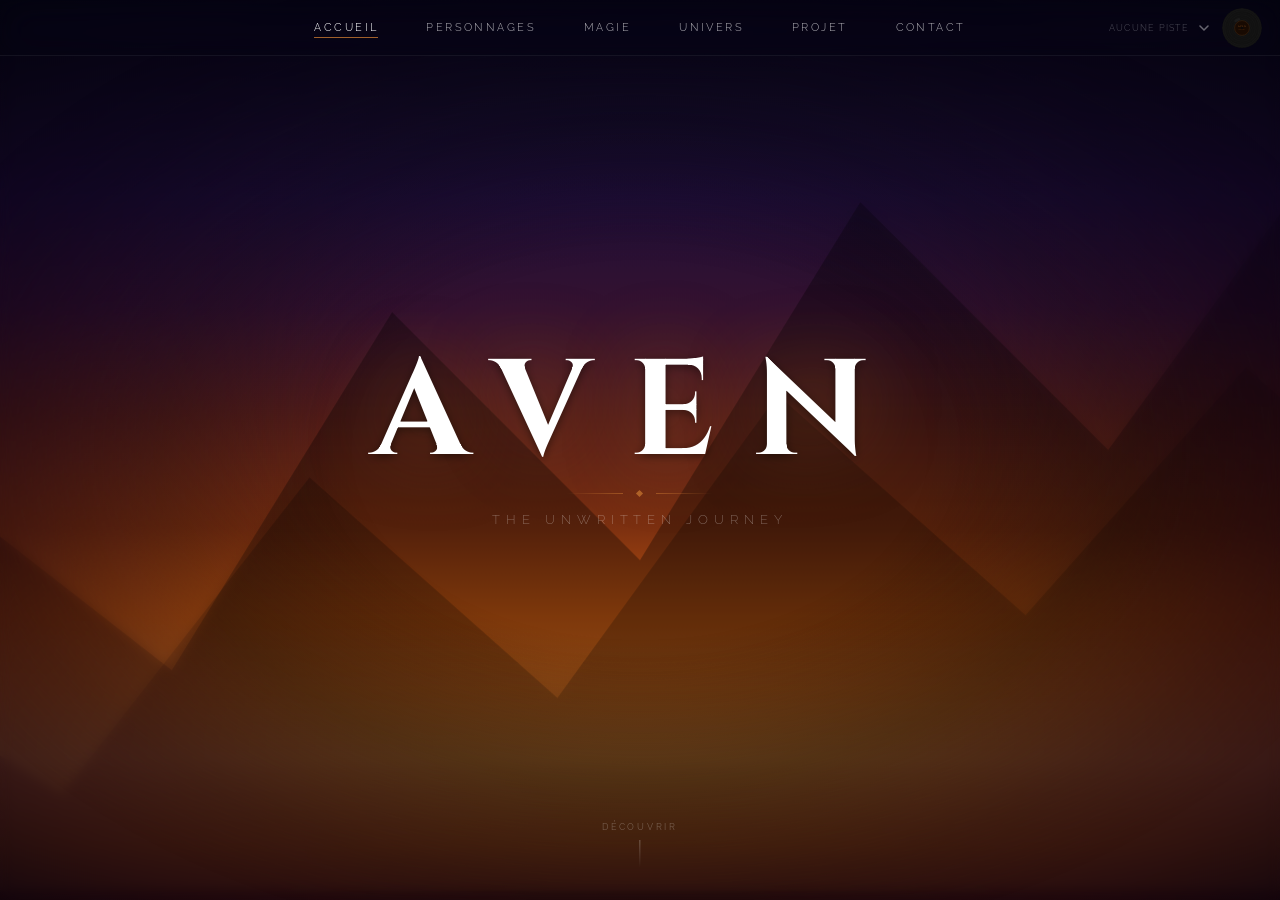
==== commit cd16be92: "11" ====
--- a/index.html
+++ b/index.html
@@ -8,187 +8,185 @@
   <link rel="preconnect" href="https://fonts.gstatic.com" crossorigin/>
   <link href="https://fonts.googleapis.com/css2?family=Cinzel:wght@400;600;700&family=Raleway:wght@200;300;400;500&family=DM+Sans:wght@300;400&display=swap" rel="stylesheet"/>
   <link rel="stylesheet" href="css/shared.css"/>
-  
-  <style>*, *::before, *::after { margin:0; padding:0; box-sizing:border-box; }
-    :root { --nav-h:56px; }
-    html, body { width:100%; height:100%; overflow:hidden; background:#06060f; }
-    .svg-defs { position:absolute; width:0; height:0; overflow:hidden; }
-
-    /* ══ SCROLL ROOT ══════════════════════════════════
-       scroll-behavior: smooth → le navigateur anime
-       le scrollTo() avec son propre easing fluide.
-       scroll-snap-type: y mandatory → ancrage aux sections
-       Les deux ensemble donnent un scroll smooth + magnétique.
-    ═════════════════════════════════════════════════ */
+  <style>
+    html, body { overflow: hidden; }
+
     .scroll-root {
-      width:100%; height:100vh;
-      overflow-y:scroll; overflow-x:hidden;
-      scroll-behavior:smooth;
-      scroll-snap-type:y mandatory;
-      scrollbar-width:none;
-    }
-    .scroll-root::-webkit-scrollbar { display:none; }
+      width: 100%; height: 100vh;
+      overflow-y: scroll; overflow-x: hidden;
+      scroll-behavior: smooth;
+      scroll-snap-type: y mandatory;
+      scrollbar-width: none;
+    }
+    .scroll-root::-webkit-scrollbar { display: none; }
 
     section {
-      width:100vw; height:100vh;
-      scroll-snap-align:start;
-      position:relative; overflow:hidden;
-    }
-
-    
-    
-    /* ══ DISQUE ══ */
-    .vinyl { position:relative; width:40px; height:40px; cursor:pointer; flex-shrink:0; }
-    .disc-wrap {
-      width:40px; height:40px; border-radius:50%; overflow:hidden;
-      transform-origin:center;
-      animation:spin 4s linear infinite;
-      animation-play-state:paused;
-      transition:box-shadow .5s;
-    }
-    .vinyl.spinning .disc-wrap {
-      animation-play-state:running;
-      box-shadow:0 0 10px rgba(200,120,48,.5);
-    } }
-    .disc-wrap img, .disc-wrap svg.vinyl-svg { width:40px; height:40px; display:block; }
-    .vinyl-icon {
-      position:absolute; inset:0; border-radius:50%;
-      display:flex; align-items:center; justify-content:center;
-      background:rgba(0,0,0,.45); opacity:0; transition:opacity .2s;
-    }
-    .vinyl:hover .vinyl-icon { opacity:1; }
-    .vinyl-icon svg { width:13px; height:13px; fill:rgba(255,255,255,.92); }
-
-    
-    
-    /* ══ SECTION 1 — HERO ══ */
-    .hero { display:flex; align-items:center; justify-content:center; }
-    .bg { position:absolute; inset:-60px; will-change:transform; }
-    .bg-gradient {
-      position:absolute; inset:0;
-      background:linear-gradient(to bottom,
+      width: 100vw; height: 100vh;
+      scroll-snap-align: start;
+      position: relative; overflow: hidden;
+    }
+
+    /* ── HERO ── */
+    .hero { display: flex; align-items: center; justify-content: center; }
+
+    .bg-hero-grad {
+      position: absolute; inset: 0;
+      background: linear-gradient(to bottom,
         #03030b 0%,#090618 9%,#150d28 18%,#200f38 27%,
         #341230 37%,#541e1a 47%,#7c3010 57%,
         #b85210 65%,#d67020 72%,#e28a34 78%,
         #c46a1a 86%,#7c381a 93%,#1e0c04 100%);
     }
-    .bg-shape { position:absolute; inset:0; display:flex; align-items:flex-end; }
-    .bg-shape svg { width:100%; height:100%; }
-    .bg-r, .bg-b {
-      position:absolute; inset:-60px; will-change:transform; pointer-events:none;
-      opacity:.7; mix-blend-mode:screen;
-      -webkit-mask-image:radial-gradient(ellipse 84% 80% at 50% 50%, transparent 38%, rgba(0,0,0,.65) 62%, black 84%);
-      mask-image:        radial-gradient(ellipse 84% 80% at 50% 50%, transparent 38%, rgba(0,0,0,.65) 62%, black 84%);
-    }
-    .bg-r { filter:url(#ca-red); }
-    .bg-b { filter:url(#ca-blue); }
-    .bg-r .bg-gradient, .bg-b .bg-gradient {
-      position:absolute; inset:0;
-      background:linear-gradient(to bottom,
-        #03030b 0%,#090618 9%,#150d28 18%,#200f38 27%,
-        #341230 37%,#541e1a 47%,#7c3010 57%,
-        #b85210 65%,#d67020 72%,#e28a34 78%,
-        #c46a1a 86%,#7c381a 93%,#1e0c04 100%);
-    }
-    .bg-r .bg-shape, .bg-b .bg-shape { position:absolute; inset:0; display:flex; align-items:flex-end; }
-    .bg-r .bg-shape svg, .bg-b .bg-shape svg { width:100%; height:100%; }
-    .vignette {
-      position:absolute; inset:0; z-index:3; pointer-events:none;
-      background:radial-gradient(ellipse 68% 64% at 50% 48%, transparent 28%, rgba(3,3,11,.62) 62%, rgba(3,3,11,.94) 100%);
-    }
-    .edge-blur {
-      position:absolute; inset:0; z-index:4; pointer-events:none;
-      backdrop-filter:blur(7px); -webkit-backdrop-filter:blur(7px);
-      -webkit-mask-image:radial-gradient(ellipse 70% 66% at 50% 48%, transparent 34%, rgba(0,0,0,.55) 54%, black 76%);
-      mask-image:        radial-gradient(ellipse 70% 66% at 50% 48%, transparent 34%, rgba(0,0,0,.55) 54%, black 76%);
-    }
-    .noise {
-      position:absolute; inset:0; z-index:5; pointer-events:none; opacity:.03;
-      background-image:url("data:image/svg+xml,%3Csvg viewBox='0 0 200 200' xmlns='http://www.w3.org/2000/svg'%3E%3Cfilter id='n'%3E%3CfeTurbulence type='fractalNoise' baseFrequency='.85' numOctaves='4' stitchTiles='stitch'/%3E%3C/filter%3E%3Crect width='100%25' height='100%25' filter='url(%23n)'/%3E%3C/svg%3E");
-      background-size:180px;
-    }
+
+    .bg-parallax {
+      position: absolute; inset: -60px;
+      will-change: transform;
+    }
+
+    .bg-mountains {
+      position: absolute; inset: 0;
+      display: flex; align-items: flex-end;
+    }
+
+    .bg-mountains svg { width: 100%; height: 100%; }
+
+    .bg-abberation {
+      position: absolute; inset: -60px;
+      will-change: transform;
+      opacity: .65; mix-blend-mode: screen;
+      -webkit-mask-image: radial-gradient(ellipse 84% 80% at 50% 50%, transparent 38%, rgba(0,0,0,.65) 62%, black 84%);
+      mask-image: radial-gradient(ellipse 84% 80% at 50% 50%, transparent 38%, rgba(0,0,0,.65) 62%, black 84%);
+      pointer-events: none;
+    }
+
+    .logo-text {
+      font-family: 'Cinzel', serif;
+      font-weight: 700;
+      font-size: clamp(74px, 11.5vw, 136px);
+      letter-spacing: 0.28em;
+      color: #fff;
+      line-height: 1;
+      text-shadow: 0 0 80px rgba(200,120,48,.42), 0 2px 8px rgba(0,0,0,.55);
+    }
+
+    .ornament { display: flex; align-items: center; gap: 14px; margin-top: 10px; }
+    .orn-l { height: .5px; width: 56px; background: linear-gradient(to right, transparent, rgba(200,120,48,.52)); }
+    .orn-l.r { background: linear-gradient(to left, transparent, rgba(200,120,48,.52)); }
+    .orn-d { width: 5px; height: 5px; background: rgba(200,120,48,.72); transform: rotate(45deg); }
+
+    .subtitle {
+      font-family: 'Raleway', sans-serif;
+      font-weight: 200;
+      font-size: clamp(10px, 1.2vw, 13px);
+      letter-spacing: 0.46em;
+      color: rgba(255,255,255,.42);
+      text-transform: uppercase;
+      margin-top: 16px;
+    }
+
     .hero-content {
-      position:relative; z-index:10;
-      display:flex; flex-direction:column; align-items:center; text-align:center;
-      margin-top:calc(var(--nav-h) / -2); user-select:none;
-      opacity:0; transform:translateY(14px);
-      animation:fadeUp 1.4s cubic-bezier(.22,1,.36,1) .4s forwards;
-    }
-    .logo-text {
-      font-family:'Cinzel',serif; font-weight:700;
-      font-size:clamp(74px,11.5vw,136px); letter-spacing:.28em; color:#fff; line-height:1;
-      text-shadow:0 0 80px rgba(200,120,48,.42),0 0 160px rgba(200,120,48,.14),0 2px 8px rgba(0,0,0,.55);
-    }
-    .ornament { display:flex; align-items:center; gap:14px; margin-top:10px; }
-    .orn-l { height:.5px; width:56px; background:linear-gradient(to right,transparent,rgba(200,120,48,.52)); }
-    .orn-l.r { background:linear-gradient(to left,transparent,rgba(200,120,48,.52)); }
-    .orn-d { width:5px; height:5px; background:rgba(200,120,48,.72); transform:rotate(45deg); }
-    .subtitle {
-      font-family:'Raleway',sans-serif; font-weight:200;
-      font-size:clamp(10px,1.2vw,13px); letter-spacing:.46em;
-      color:rgba(255,255,255,.42); text-transform:uppercase; margin-top:16px;
-    }
+      position: relative; z-index: 10;
+      display: flex; flex-direction: column; align-items: center; text-align: center;
+      margin-top: calc(var(--nav-h) / -2);
+      user-select: none;
+    }
+
     .scroll-hint {
-      position:absolute; bottom:32px; left:50%; transform:translateX(-50%);
-      z-index:10; display:flex; flex-direction:column; align-items:center; gap:8px;
-      cursor:pointer; opacity:0; animation:fadeUp 1s ease 2.2s forwards;
-    }
+      position: absolute; bottom: 32px; left: 50%; transform: translateX(-50%);
+      z-index: 10;
+      display: flex; flex-direction: column; align-items: center; gap: 8px;
+      cursor: pointer;
+    }
+
     .scroll-hint span {
-      font-family:'Raleway',sans-serif; font-size:9px;
-      letter-spacing:.3em; text-transform:uppercase; color:rgba(255,255,255,.26); transition:color .3s;
-    }
-    .scroll-hint:hover span { color:rgba(255,255,255,.5); }
+      font-family: 'Raleway', sans-serif;
+      font-size: 9px; letter-spacing: .3em; text-transform: uppercase;
+      color: rgba(255,255,255,.26); transition: color .3s;
+    }
+
+    .scroll-hint:hover span { color: rgba(255,255,255,.5); }
+
     .scroll-line {
-      width:1px; height:28px;
-      background:linear-gradient(to bottom,rgba(255,255,255,.3),transparent);
-      animation:pulse 2.2s ease-in-out infinite;
-    }
-
-    /* ══ SECTION 2 — DÉCOUVRIR ══ */
+      width: 1px; height: 28px;
+      background: linear-gradient(to bottom, rgba(255,255,255,.3), transparent);
+      animation: aven-line-pulse 2.2s ease-in-out infinite;
+    }
+
+    @keyframes aven-line-pulse { 0%,100%{opacity:.3} 50%{opacity:.7} }
+
+    /* ── SECTION 2 ── */
     .discover {
-      background:#07070f;
-      display:flex; flex-direction:column; align-items:center; justify-content:center;
-      padding:calc(var(--nav-h) + 32px) 48px 40px; gap:16px;
-    }
+      background: #07070f;
+      display: flex; flex-direction: column;
+      align-items: center; justify-content: center;
+      padding: calc(var(--nav-h) + 32px) 48px 40px;
+      gap: 16px;
+    }
+
     .section-label {
-      font-family:'Raleway',sans-serif; font-weight:200;
-      font-size:9px; letter-spacing:.35em; text-transform:uppercase;
-      color:rgba(255,255,255,.22); margin-bottom:4px; align-self:flex-start;
-    }
+      font-family: 'Raleway', sans-serif;
+      font-weight: 200; font-size: 9px;
+      letter-spacing: .32em; text-transform: uppercase;
+      color: rgba(255,255,255,.2);
+      margin-bottom: 4px; align-self: flex-start;
+    }
+
     .cards-grid {
-      width:100%; max-width:1000px; flex:1;
-      display:grid; grid-template-columns:1fr 1fr; grid-template-rows:1.1fr .9fr; gap:14px;
-    }
+      width: 100%; max-width: 1000px; flex: 1;
+      display: grid;
+      grid-template-columns: 1fr 1fr;
+      grid-template-rows: 1.1fr .9fr;
+      gap: 14px;
+    }
+
     .card {
-      position:relative; overflow:hidden; border-radius:6px;
-      cursor:pointer; text-decoration:none;
-      border:.5px solid rgba(255,255,255,.06);
-      transition:border-color .3s, transform .35s cubic-bezier(.22,1,.36,1);
-    }
-    .card:hover { border-color:rgba(255,255,255,.14); transform:translateY(-3px); }
-    .card-univers { grid-column:1 / -1; }
+      position: relative; overflow: hidden; border-radius: 6px;
+      cursor: pointer; text-decoration: none;
+      border: .5px solid rgba(255,255,255,.06);
+      transition: border-color .3s, transform .35s cubic-bezier(.22,1,.36,1);
+    }
+
+    .card:hover { border-color: rgba(255,255,255,.14); transform: translateY(-3px); }
+    .card-univers { grid-column: 1 / -1; }
+
     .card-img {
-      position:absolute; inset:0; background-size:cover; background-position:center;
-      transition:transform .6s cubic-bezier(.22,1,.36,1), filter .4s;
-      filter:brightness(.55) saturate(.8);
-    }
-    .card:hover .card-img { transform:scale(1.04); filter:brightness(.7) saturate(1); }
+      position: absolute; inset: 0;
+      background-size: cover; background-position: center;
+      transition: transform .6s cubic-bezier(.22,1,.36,1), filter .4s;
+      filter: brightness(.55) saturate(.8);
+    }
+
+    .card:hover .card-img { transform: scale(1.04); filter: brightness(.7) saturate(1); }
+
     .card-overlay {
-      position:absolute; inset:0;
-      background:linear-gradient(to top,rgba(4,4,12,.85) 0%,transparent 60%);
-    }
-    .card-body { position:absolute; bottom:0; left:0; right:0; padding:18px 20px; }
+      position: absolute; inset: 0;
+      background: linear-gradient(to top, rgba(4,4,12,.85) 0%, transparent 60%);
+    }
+
+    .card-body { position: absolute; bottom: 0; left: 0; right: 0; padding: 18px 20px; }
+
     .card-tag {
-      font-family:'Raleway',sans-serif; font-size:8px; font-weight:400;
-      letter-spacing:.22em; text-transform:uppercase; color:rgba(200,120,48,.8); margin-bottom:6px;
-    }
+      font-family: 'Raleway', sans-serif;
+      font-size: 8px; font-weight: 400;
+      letter-spacing: .22em; text-transform: uppercase;
+      color: rgba(200,120,48,.8); margin-bottom: 6px;
+    }
+
     .card-name {
-      font-family:'Cinzel',serif; font-weight:400;
-      font-size:clamp(18px,2.2vw,28px); letter-spacing:.12em; color:#fff;
-      text-shadow:0 2px 12px rgba(0,0,0,.6);
-    }
-    .card-univers .card-name { font-size:clamp(22px,3vw,38px); }
- } 50%{opacity:.7} }</style>
+      font-family: 'Cinzel', serif; font-weight: 400;
+      font-size: clamp(18px, 2.2vw, 28px);
+      letter-spacing: .12em; color: #fff;
+      text-shadow: 0 2px 12px rgba(0,0,0,.6);
+    }
+
+    .card-univers .card-name { font-size: clamp(22px, 3vw, 38px); }
+
+    @media (max-width: 680px) {
+      .cards-grid { grid-template-columns: 1fr; grid-template-rows: auto; }
+      .card-univers { grid-column: 1; }
+      .discover { padding: calc(var(--nav-h) + 20px) 20px 28px; gap: 12px; }
+    }
+  </style>
 </head>
 <body>
 <nav>
@@ -208,13 +206,17 @@
     <div class="vinyl" id="vinyl">
       <div class="disc-wrap" id="disc-wrap">
         <svg id="vinyl-svg" class="vinyl-svg" viewBox="0 0 100 100" xmlns="http://www.w3.org/2000/svg">
-          <circle cx="50" cy="50" r="50" fill="#111"/><circle cx="50" cy="50" r="47" fill="none" stroke="#1e1e1e" stroke-width=".9"/>
-          <circle cx="50" cy="50" r="43" fill="none" stroke="#1e1e1e" stroke-width=".9"/><circle cx="50" cy="50" r="38" fill="none" stroke="#1a1a1a" stroke-width=".7"/>
-          <circle cx="50" cy="50" r="33" fill="none" stroke="#1e1e1e" stroke-width=".7"/><circle cx="50" cy="50" r="28" fill="none" stroke="#1a1a1a" stroke-width=".6"/>
+          <circle cx="50" cy="50" r="50" fill="#111"/>
+          <circle cx="50" cy="50" r="47" fill="none" stroke="#1e1e1e" stroke-width=".9"/>
+          <circle cx="50" cy="50" r="43" fill="none" stroke="#1e1e1e" stroke-width=".9"/>
+          <circle cx="50" cy="50" r="38" fill="none" stroke="#1a1a1a" stroke-width=".7"/>
+          <circle cx="50" cy="50" r="33" fill="none" stroke="#1e1e1e" stroke-width=".7"/>
+          <circle cx="50" cy="50" r="28" fill="none" stroke="#1a1a1a" stroke-width=".6"/>
           <circle cx="50" cy="50" r="23" fill="none" stroke="#1e1e1e" stroke-width=".6"/>
           <ellipse cx="38" cy="30" rx="8" ry="3.5" fill="white" opacity=".04" transform="rotate(-25 38 30)"/>
-          <circle cx="50" cy="50" r="19" fill="#180a02"/><circle cx="50" cy="50" r="18.5" fill="none" stroke="rgba(200,120,48,.45)" stroke-width=".7"/>
-          <text x="50" y="48" text-anchor="middle" font-family="'Cinzel',serif" font-size="5.5" fill="rgba(200,120,48,.85)" letter-spacing=".5">AVEN</text>
+          <circle cx="50" cy="50" r="19" fill="#180a02"/>
+          <circle cx="50" cy="50" r="18.5" fill="none" stroke="rgba(200,120,48,.45)" stroke-width=".7"/>
+          <text x="50" y="48" text-anchor="middle" font-family="Cinzel,serif" font-size="5.5" fill="rgba(200,120,48,.85)" letter-spacing=".5">AVEN</text>
           <text x="50" y="55.5" text-anchor="middle" font-family="sans-serif" font-size="2.6" fill="rgba(200,120,48,.4)" letter-spacing=".8">JOURNEY</text>
           <circle cx="50" cy="50" r="3" fill="#0a0a0a"/>
         </svg>
@@ -231,30 +233,21 @@
   <div class="dropdown-header">Pistes</div>
   <div id="track-list"></div>
 </div>
-<div id="vinyl-popup"><div class="popup-dot"></div><span class="popup-text">Lancer une piste</span></div>
+<div id="vinyl-popup">
+  <div class="popup-dot"></div>
+  <span class="popup-text">Lancer une piste</span>
+</div>
 <audio id="player" preload="metadata"></audio>
+
 <div class="scroll-root" id="scroll-root">
 
+  <!-- SECTION 1 : HERO -->
   <section class="hero">
-    <div class="bg" id="bg">
-      <div class="bg-gradient"></div>
-      <div class="bg-shape">
-        <svg viewBox="0 0 1400 800" preserveAspectRatio="xMidYMax slice" xmlns="http://www.w3.org/2000/svg">
-          <polygon points="0,800 180,420 360,560 520,300 700,480 860,220 1040,400 1200,180 1400,350 1400,800" fill="rgba(0,0,0,.32)"/>
-          <polygon points="0,800 120,550 280,650 460,420 640,580 800,360 980,520 1140,340 1300,480 1400,440 1400,800" fill="rgba(0,0,0,.22)"/>
-          <rect x="0" y="720" width="1400" height="80" fill="rgba(0,0,0,.45)"/>
-          <rect x="60" y="680" width="6" height="40" fill="rgba(0,0,0,.5)"/>
-          <polygon points="63,640 48,685 78,685" fill="rgba(0,0,0,.5)"/>
-          <rect x="1320" y="675" width="6" height="45" fill="rgba(0,0,0,.5)"/>
-          <polygon points="1323,632 1308,680 1338,680" fill="rgba(0,0,0,.5)"/>
-          <rect x="1350" y="688" width="5" height="32" fill="rgba(0,0,0,.4)"/>
-          <polygon points="1352,654 1340,692 1365,692" fill="rgba(0,0,0,.4)"/>
-        </svg>
-      </div>
-    </div>
-    <div class="bg-r" id="bg-r">
-      <div class="bg-gradient"></div>
-      <div class="bg-shape">
+
+    <!-- Fond parallax -->
+    <div class="bg-parallax" id="bg-main">
+      <div class="bg-hero-grad"></div>
+      <div class="bg-mountains">
         <svg viewBox="0 0 1400 800" preserveAspectRatio="xMidYMax slice" xmlns="http://www.w3.org/2000/svg">
           <polygon points="0,800 180,420 360,560 520,300 700,480 860,220 1040,400 1200,180 1400,350 1400,800" fill="rgba(0,0,0,.32)"/>
           <polygon points="0,800 120,550 280,650 460,420 640,580 800,360 980,520 1140,340 1300,480 1400,440 1400,800" fill="rgba(0,0,0,.22)"/>
@@ -266,62 +259,53 @@
         </svg>
       </div>
     </div>
-    <div class="bg-b" id="bg-b">
-      <div class="bg-gradient"></div>
-      <div class="bg-shape">
-        <svg viewBox="0 0 1400 800" preserveAspectRatio="xMidYMax slice" xmlns="http://www.w3.org/2000/svg">
-          <polygon points="0,800 180,420 360,560 520,300 700,480 860,220 1040,400 1200,180 1400,350 1400,800" fill="rgba(0,0,0,.32)"/>
-          <polygon points="0,800 120,550 280,650 460,420 640,580 800,360 980,520 1140,340 1300,480 1400,440 1400,800" fill="rgba(0,0,0,.22)"/>
-          <rect x="0" y="720" width="1400" height="80" fill="rgba(0,0,0,.45)"/>
-          <rect x="60" y="680" width="6" height="40" fill="rgba(0,0,0,.5)"/>
-          <polygon points="63,640 48,685 78,685" fill="rgba(0,0,0,.5)"/>
-          <rect x="1320" y="675" width="6" height="45" fill="rgba(0,0,0,.5)"/>
-          <polygon points="1323,632 1308,680 1338,680" fill="rgba(0,0,0,.5)"/>
-        </svg>
-      </div>
-    </div>
+
+    <!-- Aberration rouge -->
+    <div class="bg-abberation" id="bg-r" style="filter:url(#ca-red);">
+      <div class="bg-hero-grad"></div>
+    </div>
+
+    <!-- Aberration bleue -->
+    <div class="bg-abberation" id="bg-b" style="filter:url(#ca-blue);">
+      <div class="bg-hero-grad"></div>
+    </div>
+
     <div class="vignette"></div>
     <div class="edge-blur"></div>
-    <div class="noise"></div>
+
     <div class="hero-content">
+      <!-- Remplacer par <img src="img/logo.svg"> quand prêt -->
       <div class="logo-text">AVEN</div>
       <div class="ornament">
         <div class="orn-l"></div><div class="orn-d"></div><div class="orn-l r"></div>
       </div>
       <p class="subtitle">The Unwritten Journey</p>
     </div>
+
     <div class="scroll-hint" id="scroll-hint">
       <span>Découvrir</span>
       <div class="scroll-line"></div>
     </div>
   </section>
 
+  <!-- SECTION 2 : CATÉGORIES -->
   <section class="discover">
     <p class="section-label">Explorer l'univers</p>
     <div class="cards-grid">
 
       <a class="card card-univers" href="univers.html">
-        <div class="card-img" style="background:linear-gradient(135deg,#0a0820 0%,#1a1040 35%,#0e2030 65%,#080a1a 100%);">
+        <div class="card-img" style="background:linear-gradient(135deg,#0a0820,#1a1040,#0e2030,#080a1a);">
           <svg style="position:absolute;inset:0;width:100%;height:100%;opacity:.5" viewBox="0 0 800 300" xmlns="http://www.w3.org/2000/svg">
-            <circle cx="80"  cy="60"  r="1.2" fill="white" opacity=".9"/>
-            <circle cx="210" cy="30"  r=".8"  fill="white" opacity=".7"/>
-            <circle cx="340" cy="80"  r="1.5" fill="white" opacity=".8"/>
-            <circle cx="500" cy="20"  r="1"   fill="white" opacity=".6"/>
-            <circle cx="620" cy="55"  r="1.3" fill="white" opacity=".85"/>
-            <circle cx="720" cy="35"  r=".9"  fill="white" opacity=".7"/>
-            <circle cx="150" cy="120" r=".7"  fill="white" opacity=".5"/>
+            <circle cx="80" cy="60" r="1.2" fill="white" opacity=".9"/>
+            <circle cx="210" cy="30" r=".8" fill="white" opacity=".7"/>
+            <circle cx="340" cy="80" r="1.5" fill="white" opacity=".8"/>
+            <circle cx="500" cy="20" r="1" fill="white" opacity=".6"/>
+            <circle cx="620" cy="55" r="1.3" fill="white" opacity=".85"/>
+            <circle cx="720" cy="35" r=".9" fill="white" opacity=".7"/>
             <circle cx="400" cy="140" r="1.1" fill="white" opacity=".75"/>
-            <circle cx="560" cy="100" r=".8"  fill="white" opacity=".6"/>
-            <circle cx="680" cy="130" r="1.4" fill="white" opacity=".8"/>
-            <circle cx="50"  cy="180" r=".9"  fill="white" opacity=".55"/>
-            <circle cx="280" cy="200" r="1"   fill="white" opacity=".65"/>
-            <circle cx="750" cy="180" r=".7"  fill="white" opacity=".6"/>
-            <line x1="80"  y1="60"  x2="210" y2="30"  stroke="rgba(180,160,255,.15)" stroke-width=".8"/>
-            <line x1="210" y1="30"  x2="340" y2="80"  stroke="rgba(180,160,255,.15)" stroke-width=".8"/>
-            <line x1="500" y1="20"  x2="620" y2="55"  stroke="rgba(180,160,255,.12)" stroke-width=".8"/>
-            <line x1="340" y1="80"  x2="500" y2="20"  stroke="rgba(180,160,255,.1)"  stroke-width=".8"/>
-            <line x1="400" y1="140" x2="560" y2="100" stroke="rgba(180,160,255,.12)" stroke-width=".8"/>
-            <line x1="560" y1="100" x2="680" y2="130" stroke="rgba(180,160,255,.1)"  stroke-width=".8"/>
+            <line x1="80" y1="60" x2="210" y2="30" stroke="rgba(180,160,255,.15)" stroke-width=".8"/>
+            <line x1="210" y1="30" x2="340" y2="80" stroke="rgba(180,160,255,.15)" stroke-width=".8"/>
+            <line x1="500" y1="20" x2="620" y2="55" stroke="rgba(180,160,255,.12)" stroke-width=".8"/>
           </svg>
         </div>
         <div class="card-overlay"></div>
@@ -332,16 +316,7 @@
       </a>
 
       <a class="card" href="personnages.html">
-        <div class="card-img" style="background:linear-gradient(135deg,#1a0a10 0%,#3a1020 40%,#1e0c14 100%);">
-          <svg style="position:absolute;inset:0;width:100%;height:100%;opacity:.45" viewBox="0 0 400 300" xmlns="http://www.w3.org/2000/svg">
-            <ellipse cx="140" cy="100" rx="18" ry="20" fill="rgba(255,200,160,.6)"/>
-            <rect x="122" y="118" width="36" height="80" rx="6" fill="rgba(255,200,160,.4)"/>
-            <ellipse cx="260" cy="90"  rx="16" ry="18" fill="rgba(180,220,255,.6)"/>
-            <rect x="244" y="106" width="32" height="75" rx="5" fill="rgba(180,220,255,.4)"/>
-            <ellipse cx="200" cy="108" rx="14" ry="16" fill="rgba(255,220,180,.5)"/>
-            <rect x="186" y="122" width="28" height="70" rx="5" fill="rgba(255,220,180,.3)"/>
-          </svg>
-        </div>
+        <div class="card-img" style="background:linear-gradient(135deg,#1a0a10,#3a1020,#1e0c14);"></div>
         <div class="card-overlay"></div>
         <div class="card-body">
           <p class="card-tag">Casting</p>
@@ -350,18 +325,7 @@
       </a>
 
       <a class="card" href="projet.html">
-        <div class="card-img" style="background:linear-gradient(135deg,#080e1a 0%,#0e1e30 40%,#0a1420 100%);">
-          <svg style="position:absolute;inset:0;width:100%;height:100%;opacity:.4" viewBox="0 0 400 300" xmlns="http://www.w3.org/2000/svg">
-            <rect x="100" y="60" width="200" height="180" rx="4" fill="none" stroke="rgba(200,180,140,.4)" stroke-width="1.5"/>
-            <rect x="108" y="68" width="184" height="164" rx="3" fill="none" stroke="rgba(200,180,140,.2)" stroke-width=".8"/>
-            <line x1="130" y1="100" x2="270" y2="100" stroke="rgba(200,180,140,.3)"  stroke-width=".8"/>
-            <line x1="130" y1="116" x2="270" y2="116" stroke="rgba(200,180,140,.25)" stroke-width=".8"/>
-            <line x1="130" y1="132" x2="240" y2="132" stroke="rgba(200,180,140,.2)"  stroke-width=".8"/>
-            <line x1="130" y1="148" x2="260" y2="148" stroke="rgba(200,180,140,.2)"  stroke-width=".8"/>
-            <line x1="130" y1="164" x2="220" y2="164" stroke="rgba(200,180,140,.15)" stroke-width=".8"/>
-            <rect x="100" y="60" width="8" height="180" rx="4" fill="rgba(200,140,60,.25)"/>
-          </svg>
-        </div>
+        <div class="card-img" style="background:linear-gradient(135deg,#080e1a,#0e1e30,#0a1420);"></div>
         <div class="card-overlay"></div>
         <div class="card-body">
           <p class="card-tag">Light Novel</p>
@@ -374,117 +338,63 @@
 
 </div>
 
+<script>
+(function(){
+  var root = document.getElementById('scroll-root');
+  var bgM  = document.getElementById('bg-main');
+  var bgR  = document.getElementById('bg-r');
+  var bgB  = document.getElementById('bg-b');
+  var hint = document.getElementById('scroll-hint');
+
+  var tx=0,ty=0,cx=0,cy=0;
+  var FORCE=30, SMOOTH=0.055, CA=6;
+  var currentSection=0, locked=false;
+
+  document.addEventListener('mousemove', function(e){
+    if (currentSection !== 0) return;
+    tx = (e.clientX/innerWidth  - 0.5) * FORCE;
+    ty = (e.clientY/innerHeight - 0.5) * FORCE;
+  });
+
+  (function raf(){
+    cx += (tx-cx)*SMOOTH; cy += (ty-cy)*SMOOTH;
+    var sc = 'scale(1.08)';
+    bgM.style.transform = 'translate('+cx+'px,'+cy+'px) '+sc;
+    bgR.style.transform = 'translate('+(cx-CA)+'px,'+(cy-2)+'px) '+sc;
+    bgB.style.transform = 'translate('+(cx+CA)+'px,'+(cy+2)+'px) '+sc;
+    requestAnimationFrame(raf);
+  })();
+
+  function goSection(idx){
+    idx = Math.max(0,Math.min(1,idx));
+    if(idx===currentSection||locked) return;
+    locked=true; currentSection=idx;
+    root.scrollTo({top:idx*root.clientHeight,behavior:'smooth'});
+    if(idx>0){tx=0;ty=0;}
+    setTimeout(function(){locked=false;},900);
+  }
+
+  var wd=0, wt=null;
+  root.addEventListener('wheel',function(e){
+    e.preventDefault();
+    wd+=e.deltaY;
+    clearTimeout(wt);
+    wt=setTimeout(function(){
+      if(Math.abs(wd)>20) goSection(currentSection+(wd>0?1:-1));
+      wd=0;
+    },60);
+  },{passive:false});
+
+  document.addEventListener('keydown',function(e){
+    if(e.key==='ArrowDown'||e.key==='PageDown') goSection(currentSection+1);
+    if(e.key==='ArrowUp'  ||e.key==='PageUp'  ) goSection(currentSection-1);
+  });
+
+  hint.addEventListener('click',function(){ goSection(1); });
+})();
+</script>
 
 <script src="data/tracks.js"></script>
 <script src="js/shared.js"></script>
-
-<script>/* ══ DOM ══ */
-
-function hidePopup(){ vinylPopup.classList.remove('visible'); clearTimeout(popupTimer); }
-
-/* ── Sélection piste ── */
-function selectTrack(idx){
-  hidePopup();
-  currentIdx=idx;
-  const t=tracks[idx];
-  vinylSvg.style.display='none';
-  coverImg.src=t.cover; coverImg.style.display='block';
-  trackLabel.textContent=t.title; trackLabel.classList.add('on');
-  if(t.src){ player.src=t.src; player.play().then(()=>setState(true)).catch(()=>setState(true)); }
-  else{ setState(true); }
-  document.querySelectorAll('.track-item').forEach((el,i)=>el.classList.toggle('active',i===idx));
-  closeDropdown();
-}
-
-function setState(on){
-  isPlaying=on;
-  vinyl.classList.toggle('spinning',on);
-  iPlay.style.display =on?'none' :'block';
-  iPause.style.display=on?'block':'none';
-}
-
-vinyl.addEventListener('click',()=>{
-  if(currentIdx===-1){toggleDropdown();return;}
-  if(isPlaying){ if(tracks[currentIdx].src) player.pause(); setState(false); }
-  else         { if(tracks[currentIdx].src) player.play().catch(()=>{}); setState(true); }
-});
-player.addEventListener('ended',()=>{
-  if(tracks.length===1){ player.currentTime=0; player.play().catch(()=>{}); }
-  else { selectTrack((currentIdx+1)%tracks.length); }
-});
-
-/* ── Dropdown ── */
-function openDropdown() { ddOpen=true;  dropdown.classList.add('open');    chevronBtn.classList.add('open');    hidePopup(); }
-function closeDropdown(){ ddOpen=false; dropdown.classList.remove('open'); chevronBtn.classList.remove('open'); }
-function toggleDropdown(){ ddOpen?closeDropdown():openDropdown(); }
-chevronBtn.addEventListener('click',e=>{e.stopPropagation();toggleDropdown();});
-document.addEventListener('click',e=>{
-  if(ddOpen&&!dropdown.contains(e.target)&&!chevronBtn.contains(e.target)) closeDropdown();
-});
-
-/* ══ SCROLL SMOOTH + SNAP ════════════════════════════════════════════════
-   On laisse CSS scroll-snap gérer l'ancrage.
-   On intercale juste un debounce sur la molette pour que chaque coup
-   de roue = exactement un changement de section, proprement animé
-   par scroll-behavior:smooth du navigateur (easing natif = très fluide).
-══════════════════════════════════════════════════════════════════════════ */
-const SECTIONS=2;
-
-function goTo(idx){
-  idx=Math.max(0,Math.min(SECTIONS-1,idx));
-  if(idx===currentSection||scrollLocked) return;
-  scrollLocked=true;
-  currentSection=idx;
-  scrollRoot.scrollTo({top:idx*scrollRoot.clientHeight,behavior:'smooth'});
-  /* Le smooth scroll natif dure ~500-800ms selon le navigateur */
-  setTimeout(()=>{ scrollLocked=false; },900);
-  /* Stoppe le parallax en section 2 */
-  if(idx>0){tx=0;ty=0;}
-}
-
-/* Molette : un tick = une section */
-let wheelDelta=0, wheelTimer=null;
-scrollRoot.addEventListener('wheel',e=>{
-  e.preventDefault();
-  wheelDelta+=e.deltaY;
-  clearTimeout(wheelTimer);
-  wheelTimer=setTimeout(()=>{
-    if(Math.abs(wheelDelta)>20) goTo(currentSection+(wheelDelta>0?1:-1));
-    wheelDelta=0;
-  },60);
-},{passive:false});
-
-/* Clavier */
-document.addEventListener('keydown',e=>{
-  if(e.key==='ArrowDown'||e.key==='PageDown') goTo(currentSection+1);
-  if(e.key==='ArrowUp'  ||e.key==='PageUp'  ) goTo(currentSection-1);
-});
-
-/* Bouton Découvrir */
-scrollHint.addEventListener('click',()=>goTo(1));
-
-/* ══ PARALLAX ════════════════════════════════════════════════════════════ */
-const bg=document.getElementById('bg');
-const bgR=document.getElementById('bg-r');
-const bgB=document.getElementById('bg-b');
-const FORCE=32,SMOOTH=0.055,CA_OFF=6;
-let tx=0,ty=0,cx=0,cy=0;
-
-document.addEventListener('mousemove',e=>{
-  if(currentSection!==0) return;
-  tx=(e.clientX/innerWidth -.5)*FORCE;
-  ty=(e.clientY/innerHeight-.5)*FORCE;
-});
-
-(function raf(){
-  cx+=(tx-cx)*SMOOTH; cy+=(ty-cy)*SMOOTH;
-  const sc='scale(1.08)';
-  bg.style.transform =`translate(${cx}px,${cy}px) ${sc}`;
-  bgR.style.transform=`translate(${cx-CA_OFF}px,${cy-2}px) ${sc}`;
-  bgB.style.transform=`translate(${cx+CA_OFF}px,${cy+2}px) ${sc}`;
-  requestAnimationFrame(raf);
-})();
-
-/* Sauvegarde état audio avant navigation */</script>
 </body>
 </html>
--- a/css/shared.css
+++ b/css/shared.css
@@ -0,0 +1,479 @@
+/* ============================================================
+   AVEN — css/shared.css
+   Styles communs à toutes les pages
+   ============================================================ */
+
+*, *::before, *::after { margin: 0; padding: 0; box-sizing: border-box; }
+
+:root {
+  --nav-h: 56px;
+  --accent: rgba(200, 120, 48, 1);
+}
+
+html, body {
+  width: 100%;
+  height: 100%;
+  overflow: hidden;
+  background: #06060f;
+  font-family: 'Raleway', sans-serif;
+}
+
+/* ── NAVBAR ── */
+nav {
+  position: fixed;
+  top: 0; left: 0; right: 0;
+  z-index: 200;
+  height: var(--nav-h);
+  display: flex;
+  align-items: center;
+  justify-content: center;
+  background: rgba(6, 6, 15, 0.4);
+  backdrop-filter: blur(16px) saturate(1.4);
+  -webkit-backdrop-filter: blur(16px) saturate(1.4);
+  border-bottom: 0.5px solid rgba(255, 255, 255, 0.06);
+}
+
+.nav-links {
+  display: flex;
+  align-items: center;
+  gap: 3rem;
+}
+
+.nav-links a {
+  font-family: 'Raleway', sans-serif;
+  font-weight: 300;
+  font-size: 11px;
+  letter-spacing: 0.22em;
+  text-transform: uppercase;
+  color: rgba(255, 255, 255, 0.68);
+  text-decoration: none;
+  transition: color 0.3s;
+  position: relative;
+}
+
+.nav-links a::after {
+  content: '';
+  position: absolute;
+  bottom: -3px; left: 0; right: 0;
+  height: 0.5px;
+  background: rgba(200, 120, 48, 0.8);
+  transform: scaleX(0);
+  transform-origin: center;
+  transition: transform 0.35s ease;
+}
+
+.nav-links a:hover,
+.nav-links a.active { color: #fff; }
+
+.nav-links a:hover::after,
+.nav-links a.active::after { transform: scaleX(1); }
+
+.nav-hamburger { display: none; }
+
+/* ── VINYL ZONE ── */
+.vinyl-zone {
+  position: fixed;
+  right: 18px; top: 0;
+  height: var(--nav-h);
+  display: flex;
+  align-items: center;
+  gap: 9px;
+  z-index: 201;
+}
+
+.track-info { display: flex; align-items: center; gap: 6px; }
+
+#track-label {
+  font-family: 'Raleway', sans-serif;
+  font-size: 9px;
+  font-weight: 300;
+  letter-spacing: 0.14em;
+  text-transform: uppercase;
+  color: rgba(255, 255, 255, 0.3);
+  max-width: 130px;
+  overflow: hidden;
+  white-space: nowrap;
+  text-overflow: ellipsis;
+  transition: color 0.4s;
+}
+
+#track-label.on { color: rgba(200, 120, 48, 0.8); }
+
+.chevron-btn {
+  background: none;
+  border: none;
+  cursor: pointer;
+  padding: 2px 4px;
+  display: flex;
+  align-items: center;
+  opacity: 0.4;
+  transition: opacity 0.2s;
+  color: white;
+}
+
+.chevron-btn:hover { opacity: 0.9; }
+.chevron-btn svg { width: 10px; height: 10px; fill: currentColor; transition: transform 0.25s; }
+.chevron-btn.open svg { transform: rotate(180deg); }
+
+.vinyl { position: relative; width: 40px; height: 40px; cursor: pointer; flex-shrink: 0; }
+
+.disc-wrap {
+  width: 40px; height: 40px;
+  border-radius: 50%;
+  overflow: hidden;
+  transform-origin: center;
+  animation: aven-spin 4s linear infinite;
+  animation-play-state: paused;
+  transition: box-shadow 0.5s;
+}
+
+.vinyl.spinning .disc-wrap {
+  animation-play-state: running;
+  box-shadow: 0 0 10px rgba(200, 120, 48, 0.5);
+}
+
+@keyframes aven-spin { to { transform: rotate(360deg); } }
+
+.disc-wrap img,
+.disc-wrap svg.vinyl-svg { width: 40px; height: 40px; display: block; }
+
+.vinyl-icon {
+  position: absolute; inset: 0;
+  border-radius: 50%;
+  display: flex; align-items: center; justify-content: center;
+  background: rgba(0, 0, 0, 0.45);
+  opacity: 0;
+  transition: opacity 0.2s;
+}
+
+.vinyl:hover .vinyl-icon { opacity: 1; }
+.vinyl-icon svg { width: 13px; height: 13px; fill: rgba(255, 255, 255, 0.92); }
+
+/* ── POPUP ── */
+#vinyl-popup {
+  position: fixed;
+  top: calc(var(--nav-h) + 10px);
+  right: 14px;
+  z-index: 300;
+  background: rgba(10, 6, 2, 0.9);
+  border: 0.5px solid rgba(200, 120, 48, 0.35);
+  border-radius: 20px;
+  padding: 7px 14px;
+  display: flex;
+  align-items: center;
+  gap: 7px;
+  white-space: nowrap;
+  pointer-events: none;
+  opacity: 0;
+  transform: translateY(-6px);
+  transition: opacity 0.5s ease, transform 0.5s ease;
+}
+
+#vinyl-popup.visible { opacity: 1; transform: translateY(0); }
+
+#vinyl-popup::before {
+  content: '';
+  position: absolute;
+  bottom: 100%; right: 20px;
+  border: 5px solid transparent;
+  border-bottom-color: rgba(200, 120, 48, 0.35);
+}
+
+#vinyl-popup::after {
+  content: '';
+  position: absolute;
+  bottom: calc(100% - 1px); right: 21px;
+  border: 4px solid transparent;
+  border-bottom-color: rgba(10, 6, 2, 0.9);
+}
+
+.popup-dot {
+  width: 6px; height: 6px;
+  border-radius: 50%;
+  background: rgba(200, 120, 48, 0.85);
+  flex-shrink: 0;
+  animation: aven-pulse 1.6s ease-in-out infinite;
+}
+
+@keyframes aven-pulse {
+  0%, 100% { opacity: 0.5; transform: scale(1); }
+  50% { opacity: 1; transform: scale(1.3); }
+}
+
+.popup-text {
+  font-family: 'Raleway', sans-serif;
+  font-size: 9px;
+  font-weight: 300;
+  letter-spacing: 0.18em;
+  text-transform: uppercase;
+  color: rgba(200, 120, 48, 0.85);
+}
+
+/* ── DROPDOWN ── */
+.dropdown {
+  position: fixed;
+  top: calc(var(--nav-h) + 6px);
+  right: 16px;
+  width: 220px;
+  z-index: 400;
+  background: rgba(8, 8, 20, 0.88);
+  backdrop-filter: blur(20px) saturate(1.4);
+  -webkit-backdrop-filter: blur(20px) saturate(1.4);
+  border: 0.5px solid rgba(255, 255, 255, 0.08);
+  border-radius: 8px;
+  overflow: hidden;
+  opacity: 0;
+  transform: translateY(-8px);
+  pointer-events: none;
+  transition: opacity 0.22s ease, transform 0.22s ease;
+}
+
+.dropdown.open { opacity: 1; transform: translateY(0); pointer-events: all; }
+
+.dropdown-header {
+  padding: 10px 14px 8px;
+  font-family: 'Raleway', sans-serif;
+  font-size: 8px;
+  letter-spacing: 0.18em;
+  text-transform: uppercase;
+  color: rgba(255, 255, 255, 0.25);
+  border-bottom: 0.5px solid rgba(255, 255, 255, 0.06);
+}
+
+.track-item {
+  display: flex;
+  align-items: center;
+  gap: 10px;
+  padding: 9px 14px;
+  cursor: pointer;
+  transition: background 0.15s;
+}
+
+.track-item:hover { background: rgba(255, 255, 255, 0.05); }
+.track-item.active { background: rgba(200, 120, 48, 0.08); }
+
+.track-thumb { width: 26px; height: 26px; border-radius: 4px; overflow: hidden; flex-shrink: 0; }
+.track-thumb img { width: 26px; height: 26px; display: block; }
+
+.track-meta { flex: 1; min-width: 0; }
+
+.track-title {
+  font-family: 'Raleway', sans-serif;
+  font-size: 10px;
+  color: rgba(255, 255, 255, 0.75);
+  overflow: hidden;
+  white-space: nowrap;
+  text-overflow: ellipsis;
+}
+
+.track-item.active .track-title { color: rgba(200, 120, 48, 0.95); }
+
+.playing-dot {
+  width: 5px; height: 5px;
+  border-radius: 50%;
+  background: rgba(200, 120, 48, 0.9);
+  flex-shrink: 0;
+  opacity: 0;
+  animation: aven-blink 1.4s ease-in-out infinite;
+}
+
+.track-item.active .playing-dot { opacity: 1; }
+
+@keyframes aven-blink {
+  0%, 100% { opacity: 0.5; }
+  50% { opacity: 1; }
+}
+
+/* ── PAGE CONTAINER ── */
+.page {
+  position: fixed;
+  inset: 0;
+  top: var(--nav-h);
+  overflow: hidden;
+}
+
+/* ── FOND ATMOSPHÉRIQUE ── */
+.page-bg {
+  position: absolute;
+  inset: 0;
+  pointer-events: none;
+}
+
+.bg-grad { position: absolute; inset: 0; }
+
+.bg-layer {
+  position: absolute;
+  inset: 0;
+  opacity: 0.6;
+  mix-blend-mode: screen;
+  -webkit-mask-image: radial-gradient(ellipse 88% 84% at 50% 50%, transparent 35%, rgba(0,0,0,0.6) 60%, black 82%);
+  mask-image: radial-gradient(ellipse 88% 84% at 50% 50%, transparent 35%, rgba(0,0,0,0.6) 60%, black 82%);
+}
+
+.bg-r { filter: url(#ca-red); }
+.bg-b { filter: url(#ca-blue); }
+
+.vignette {
+  position: absolute;
+  inset: 0;
+  pointer-events: none;
+  background: radial-gradient(ellipse 80% 75% at 50% 50%, transparent 28%, rgba(2,2,10,0.55) 65%, rgba(2,2,10,0.92) 100%);
+}
+
+.edge-blur {
+  position: absolute;
+  inset: 0;
+  pointer-events: none;
+  backdrop-filter: blur(6px);
+  -webkit-backdrop-filter: blur(6px);
+  -webkit-mask-image: radial-gradient(ellipse 78% 72% at 50% 50%, transparent 32%, rgba(0,0,0,0.5) 55%, black 78%);
+  mask-image: radial-gradient(ellipse 78% 72% at 50% 50%, transparent 32%, rgba(0,0,0,0.5) 55%, black 78%);
+}
+
+/* ── SCROLL ── */
+.page-scroll {
+  position: absolute;
+  inset: 0;
+  overflow-y: auto;
+  overflow-x: hidden;
+  scrollbar-width: thin;
+  scrollbar-color: rgba(255,255,255,0.08) transparent;
+}
+
+.page-scroll::-webkit-scrollbar { width: 3px; }
+.page-scroll::-webkit-scrollbar-thumb { background: rgba(255,255,255,0.08); border-radius: 2px; }
+
+/* ── TYPOGRAPHIE COMMUNE ── */
+.page-title {
+  font-family: 'Cinzel', serif;
+  font-weight: 700;
+  font-size: clamp(28px, 3.5vw, 46px);
+  letter-spacing: 0.18em;
+  color: #fff;
+  margin-bottom: 6px;
+}
+
+.page-subtitle {
+  font-family: 'Raleway', sans-serif;
+  font-weight: 200;
+  font-size: 11px;
+  letter-spacing: 0.3em;
+  text-transform: uppercase;
+  color: rgba(255, 255, 255, 0.3);
+  margin-bottom: 40px;
+}
+
+/* ── BREADCRUMB ── */
+.breadcrumb { display: flex; align-items: center; gap: 8px; flex-wrap: wrap; margin-bottom: 32px; }
+
+.bc-link {
+  font-family: 'Raleway', sans-serif;
+  font-size: 9px;
+  letter-spacing: 0.18em;
+  text-transform: uppercase;
+  color: rgba(255,255,255,0.28);
+  text-decoration: none;
+  transition: color 0.2s;
+}
+
+.bc-link:hover { color: rgba(255,255,255,0.6); }
+.bc-sep { color: rgba(255,255,255,0.15); font-size: 10px; }
+
+.bc-current {
+  font-family: 'Raleway', sans-serif;
+  font-size: 9px;
+  letter-spacing: 0.18em;
+  text-transform: uppercase;
+  color: rgba(200,120,48,0.7);
+}
+
+/* ── BOUTON RETOUR ── */
+.back-btn {
+  display: inline-flex;
+  align-items: center;
+  gap: 8px;
+  font-family: 'Raleway', sans-serif;
+  font-size: 9px;
+  letter-spacing: 0.2em;
+  text-transform: uppercase;
+  color: rgba(255,255,255,0.35);
+  text-decoration: none;
+  border: 0.5px solid rgba(255,255,255,0.1);
+  padding: 7px 16px;
+  border-radius: 999px;
+  transition: color 0.2s, border-color 0.2s;
+  margin-bottom: 48px;
+}
+
+.back-btn:hover { color: rgba(255,255,255,0.7); border-color: rgba(255,255,255,0.25); }
+.back-btn svg { width: 12px; height: 12px; stroke: currentColor; fill: none; stroke-width: 1.5; stroke-linecap: round; }
+
+/* ── TAGS ── */
+.ctag {
+  font-family: 'Raleway', sans-serif;
+  font-size: 8px;
+  font-weight: 400;
+  letter-spacing: 0.08em;
+  text-transform: uppercase;
+  padding: 3px 8px;
+  border-radius: 999px;
+}
+
+.ctag-amber { background: rgba(200,100,20,0.2);  color: rgba(220,150,60,0.9);  border: 0.5px solid rgba(200,100,20,0.3); }
+.ctag-coral { background: rgba(180,60,30,0.2);   color: rgba(220,100,70,0.9);  border: 0.5px solid rgba(180,60,30,0.3); }
+.ctag-gray  { background: rgba(120,115,110,0.15);color: rgba(180,175,170,0.8); border: 0.5px solid rgba(120,115,110,0.25); }
+.ctag-pink  { background: rgba(160,40,80,0.2);   color: rgba(210,100,140,0.9); border: 0.5px solid rgba(160,40,80,0.3); }
+.ctag-blue  { background: rgba(40,80,160,0.2);   color: rgba(100,150,220,0.9); border: 0.5px solid rgba(40,80,160,0.3); }
+
+/* ── RESPONSIVE ── */
+@media (max-width: 680px) {
+  .nav-links {
+    display: none;
+    flex-direction: column;
+    position: fixed;
+    top: var(--nav-h); left: 0; right: 0;
+    z-index: 199;
+    background: rgba(6,6,15,0.97);
+    backdrop-filter: blur(20px);
+    border-bottom: 0.5px solid rgba(255,255,255,0.06);
+    padding: 16px 0;
+    gap: 0;
+  }
+
+  .nav-links.open { display: flex; }
+
+  .nav-links a {
+    padding: 13px 28px;
+    font-size: 12px;
+    border-bottom: 0.5px solid rgba(255,255,255,0.04);
+  }
+
+  .nav-links a:last-child { border: none; }
+
+  .nav-hamburger {
+    display: flex;
+    flex-direction: column;
+    gap: 5px;
+    cursor: pointer;
+    padding: 8px;
+    position: fixed;
+    left: 16px;
+    top: 50%;
+    transform: translateY(-50%);
+    z-index: 202;
+  }
+
+  .ham-line {
+    width: 22px; height: 1.5px;
+    background: rgba(255,255,255,0.65);
+    border-radius: 2px;
+    transition: transform 0.3s, opacity 0.3s;
+  }
+
+  .nav-hamburger.open .ham-line:nth-child(1) { transform: translateY(6.5px) rotate(45deg); }
+  .nav-hamburger.open .ham-line:nth-child(2) { opacity: 0; }
+  .nav-hamburger.open .ham-line:nth-child(3) { transform: translateY(-6.5px) rotate(-45deg); }
+
+  #track-label { display: none; }
+  .vinyl-zone { right: 12px; }
+}
